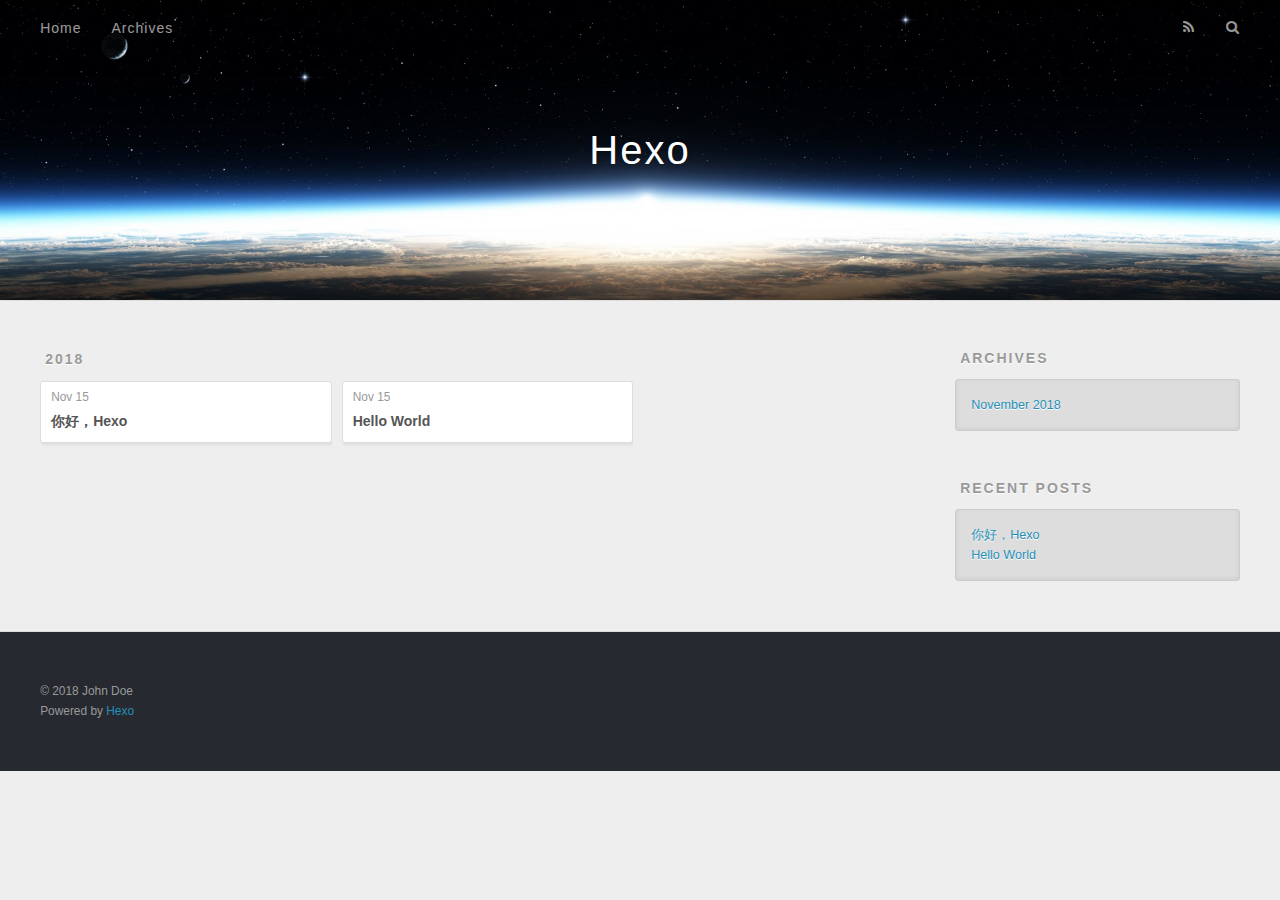
==== archives/index.html @ 4fe2a5ce "Site updated: 2018-11-15 15:34:01" ====
<!DOCTYPE html>
<html>
<head><meta name="generator" content="Hexo 3.8.0">
  <meta charset="utf-8">
  

  
  <title>Archives | Hexo</title>
  <meta name="viewport" content="width=device-width, initial-scale=1, maximum-scale=1">
  <meta property="og:type" content="website">
<meta property="og:title" content="Hexo">
<meta property="og:url" content="http://yoursite.com/archives/index.html">
<meta property="og:site_name" content="Hexo">
<meta property="og:locale" content="default">
<meta name="twitter:card" content="summary">
<meta name="twitter:title" content="Hexo">
  
    <link rel="alternate" href="/atom.xml" title="Hexo" type="application/atom+xml">
  
  
    <link rel="icon" href="/favicon.png">
  
  
    <link href="//fonts.googleapis.com/css?family=Source+Code+Pro" rel="stylesheet" type="text/css">
  
  <link rel="stylesheet" href="/css/style.css">
</head>
</html>
<body>
  <div id="container">
    <div id="wrap">
      <header id="header">
  <div id="banner"></div>
  <div id="header-outer" class="outer">
    <div id="header-title" class="inner">
      <h1 id="logo-wrap">
        <a href="/" id="logo">Hexo</a>
      </h1>
      
    </div>
    <div id="header-inner" class="inner">
      <nav id="main-nav">
        <a id="main-nav-toggle" class="nav-icon"></a>
        
          <a class="main-nav-link" href="/">Home</a>
        
          <a class="main-nav-link" href="/archives">Archives</a>
        
      </nav>
      <nav id="sub-nav">
        
          <a id="nav-rss-link" class="nav-icon" href="/atom.xml" title="RSS Feed"></a>
        
        <a id="nav-search-btn" class="nav-icon" title="Search"></a>
      </nav>
      <div id="search-form-wrap">
        <form action="//google.com/search" method="get" accept-charset="UTF-8" class="search-form"><input type="search" name="q" class="search-form-input" placeholder="Search"><button type="submit" class="search-form-submit">&#xF002;</button><input type="hidden" name="sitesearch" value="http://yoursite.com"></form>
      </div>
    </div>
  </div>
</header>
      <div class="outer">
        <section id="main">
  
  
    
    
      
      
      <section class="archives-wrap">
        <div class="archive-year-wrap">
          <a href="/archives/2018" class="archive-year">2018</a>
        </div>
        <div class="archives">
    
    <article class="archive-article archive-type-post">
  <div class="archive-article-inner">
    <header class="archive-article-header">
      <a href="/2018/11/15/你好，Hexo/" class="archive-article-date">
  <time datetime="2018-11-15T06:58:44.000Z" itemprop="datePublished">Nov 15</time>
</a>
      
  
    <h1 itemprop="name">
      <a class="archive-article-title" href="/2018/11/15/你好，Hexo/">你好，Hexo</a>
    </h1>
  

    </header>
  </div>
</article>
  
    
    
    <article class="archive-article archive-type-post">
  <div class="archive-article-inner">
    <header class="archive-article-header">
      <a href="/2018/11/15/hello-world/" class="archive-article-date">
  <time datetime="2018-11-15T03:31:19.284Z" itemprop="datePublished">Nov 15</time>
</a>
      
  
    <h1 itemprop="name">
      <a class="archive-article-title" href="/2018/11/15/hello-world/">Hello World</a>
    </h1>
  

    </header>
  </div>
</article>
  
  
    </div></section>
  


</section>
        
          <aside id="sidebar">
  
    

  
    

  
    
  
    
  <div class="widget-wrap">
    <h3 class="widget-title">Archives</h3>
    <div class="widget">
      <ul class="archive-list"><li class="archive-list-item"><a class="archive-list-link" href="/archives/2018/11/">November 2018</a></li></ul>
    </div>
  </div>


  
    
  <div class="widget-wrap">
    <h3 class="widget-title">Recent Posts</h3>
    <div class="widget">
      <ul>
        
          <li>
            <a href="/2018/11/15/你好，Hexo/">你好，Hexo</a>
          </li>
        
          <li>
            <a href="/2018/11/15/hello-world/">Hello World</a>
          </li>
        
      </ul>
    </div>
  </div>

  
</aside>
        
      </div>
      <footer id="footer">
  
  <div class="outer">
    <div id="footer-info" class="inner">
      &copy; 2018 John Doe<br>
      Powered by <a href="http://hexo.io/" target="_blank">Hexo</a>
    </div>
  </div>
</footer>
    </div>
    <nav id="mobile-nav">
  
    <a href="/" class="mobile-nav-link">Home</a>
  
    <a href="/archives" class="mobile-nav-link">Archives</a>
  
</nav>
    

<script src="//ajax.googleapis.com/ajax/libs/jquery/2.0.3/jquery.min.js"></script>


  <link rel="stylesheet" href="/fancybox/jquery.fancybox.css">
  <script src="/fancybox/jquery.fancybox.pack.js"></script>


<script src="/js/script.js"></script>



  </div>
</body>
</html>
---- css/style.css ----
body {
  width: 100%;
}
body:before,
body:after {
  content: "";
  display: table;
}
body:after {
  clear: both;
}
html,
body,
div,
span,
applet,
object,
iframe,
h1,
h2,
h3,
h4,
h5,
h6,
p,
blockquote,
pre,
a,
abbr,
acronym,
address,
big,
cite,
code,
del,
dfn,
em,
img,
ins,
kbd,
q,
s,
samp,
small,
strike,
strong,
sub,
sup,
tt,
var,
dl,
dt,
dd,
ol,
ul,
li,
fieldset,
form,
label,
legend,
table,
caption,
tbody,
tfoot,
thead,
tr,
th,
td {
  margin: 0;
  padding: 0;
  border: 0;
  outline: 0;
  font-weight: inherit;
  font-style: inherit;
  font-family: inherit;
  font-size: 100%;
  vertical-align: baseline;
}
body {
  line-height: 1;
  color: #000;
  background: #fff;
}
ol,
ul {
  list-style: none;
}
table {
  border-collapse: separate;
  border-spacing: 0;
  vertical-align: middle;
}
caption,
th,
td {
  text-align: left;
  font-weight: normal;
  vertical-align: middle;
}
a img {
  border: none;
}
input,
button {
  margin: 0;
  padding: 0;
}
input::-moz-focus-inner,
button::-moz-focus-inner {
  border: 0;
  padding: 0;
}
@font-face {
  font-family: FontAwesome;
  font-style: normal;
  font-weight: normal;
  src: url("fonts/fontawesome-webfont.eot?v=#4.0.3");
  src: url("fonts/fontawesome-webfont.eot?#iefix&v=#4.0.3") format("embedded-opentype"), url("fonts/fontawesome-webfont.woff?v=#4.0.3") format("woff"), url("fonts/fontawesome-webfont.ttf?v=#4.0.3") format("truetype"), url("fonts/fontawesome-webfont.svg#fontawesomeregular?v=#4.0.3") format("svg");
}
html,
body,
#container {
  height: 100%;
}
body {
  background: #eee;
  font: 14px -apple-system, BlinkMacSystemFont, "Segoe UI", "Roboto", "Oxygen", "Ubuntu", "Cantarell", "Fira Sans", "Droid Sans", "Helvetica Neue", sans-serif;
  -webkit-text-size-adjust: 100%;
}
.outer {
  max-width: 1220px;
  margin: 0 auto;
  padding: 0 20px;
}
.outer:before,
.outer:after {
  content: "";
  display: table;
}
.outer:after {
  clear: both;
}
.inner {
  display: inline;
  float: left;
  width: 98.33333333333333%;
  margin: 0 0.833333333333333%;
}
.left,
.alignleft {
  float: left;
}
.right,
.alignright {
  float: right;
}
.clear {
  clear: both;
}
#container {
  position: relative;
}
.mobile-nav-on {
  overflow: hidden;
}
#wrap {
  height: 100%;
  width: 100%;
  position: absolute;
  top: 0;
  left: 0;
  -webkit-transition: 0.2s ease-out;
  -moz-transition: 0.2s ease-out;
  -ms-transition: 0.2s ease-out;
  transition: 0.2s ease-out;
  z-index: 1;
  background: #eee;
}
.mobile-nav-on #wrap {
  left: 280px;
}
@media screen and (min-width: 768px) {
  #main {
    display: inline;
    float: left;
    width: 73.33333333333333%;
    margin: 0 0.833333333333333%;
  }
}
.article-date,
.article-category-link,
.archive-year,
.widget-title {
  text-decoration: none;
  text-transform: uppercase;
  letter-spacing: 2px;
  color: #999;
  margin-bottom: 1em;
  margin-left: 5px;
  line-height: 1em;
  text-shadow: 0 1px #fff;
  font-weight: bold;
}
.article-inner,
.archive-article-inner {
  background: #fff;
  -webkit-box-shadow: 1px 2px 3px #ddd;
  box-shadow: 1px 2px 3px #ddd;
  border: 1px solid #ddd;
  border-radius: 3px;
}
.article-entry h1,
.widget h1 {
  font-size: 2em;
}
.article-entry h2,
.widget h2 {
  font-size: 1.5em;
}
.article-entry h3,
.widget h3 {
  font-size: 1.3em;
}
.article-entry h4,
.widget h4 {
  font-size: 1.2em;
}
.article-entry h5,
.widget h5 {
  font-size: 1em;
}
.article-entry h6,
.widget h6 {
  font-size: 1em;
  color: #999;
}
.article-entry hr,
.widget hr {
  border: 1px dashed #ddd;
}
.article-entry strong,
.widget strong {
  font-weight: bold;
}
.article-entry em,
.widget em,
.article-entry cite,
.widget cite {
  font-style: italic;
}
.article-entry sup,
.widget sup,
.article-entry sub,
.widget sub {
  font-size: 0.75em;
  line-height: 0;
  position: relative;
  vertical-align: baseline;
}
.article-entry sup,
.widget sup {
  top: -0.5em;
}
.article-entry sub,
.widget sub {
  bottom: -0.2em;
}
.article-entry small,
.widget small {
  font-size: 0.85em;
}
.article-entry acronym,
.widget acronym,
.article-entry abbr,
.widget abbr {
  border-bottom: 1px dotted;
}
.article-entry ul,
.widget ul,
.article-entry ol,
.widget ol,
.article-entry dl,
.widget dl {
  margin: 0 20px;
  line-height: 1.6em;
}
.article-entry ul ul,
.widget ul ul,
.article-entry ol ul,
.widget ol ul,
.article-entry ul ol,
.widget ul ol,
.article-entry ol ol,
.widget ol ol {
  margin-top: 0;
  margin-bottom: 0;
}
.article-entry ul,
.widget ul {
  list-style: disc;
}
.article-entry ol,
.widget ol {
  list-style: decimal;
}
.article-entry dt,
.widget dt {
  font-weight: bold;
}
#header {
  height: 300px;
  position: relative;
  border-bottom: 1px solid #ddd;
}
#header:before,
#header:after {
  content: "";
  position: absolute;
  left: 0;
  right: 0;
  height: 40px;
}
#header:before {
  top: 0;
  background: -webkit-linear-gradient(rgba(0,0,0,0.2), transparent);
  background: -moz-linear-gradient(rgba(0,0,0,0.2), transparent);
  background: -ms-linear-gradient(rgba(0,0,0,0.2), transparent);
  background: linear-gradient(rgba(0,0,0,0.2), transparent);
}
#header:after {
  bottom: 0;
  background: -webkit-linear-gradient(transparent, rgba(0,0,0,0.2));
  background: -moz-linear-gradient(transparent, rgba(0,0,0,0.2));
  background: -ms-linear-gradient(transparent, rgba(0,0,0,0.2));
  background: linear-gradient(transparent, rgba(0,0,0,0.2));
}
#header-outer {
  height: 100%;
  position: relative;
}
#header-inner {
  position: relative;
  overflow: hidden;
}
#banner {
  position: absolute;
  top: 0;
  left: 0;
  width: 100%;
  height: 100%;
  background: url("images/banner.jpg") center #000;
  -webkit-background-size: cover;
  -moz-background-size: cover;
  background-size: cover;
  z-index: -1;
}
#header-title {
  text-align: center;
  height: 40px;
  position: absolute;
  top: 50%;
  left: 0;
  margin-top: -20px;
}
#logo,
#subtitle {
  text-decoration: none;
  color: #fff;
  font-weight: 300;
  text-shadow: 0 1px 4px rgba(0,0,0,0.3);
}
#logo {
  font-size: 40px;
  line-height: 40px;
  letter-spacing: 2px;
}
#subtitle {
  font-size: 16px;
  line-height: 16px;
  letter-spacing: 1px;
}
#subtitle-wrap {
  margin-top: 16px;
}
#main-nav {
  float: left;
  margin-left: -15px;
}
.nav-icon,
.main-nav-link {
  float: left;
  color: #fff;
  opacity: 0.6;
  text-decoration: none;
  text-shadow: 0 1px rgba(0,0,0,0.2);
  -webkit-transition: opacity 0.2s;
  -moz-transition: opacity 0.2s;
  -ms-transition: opacity 0.2s;
  transition: opacity 0.2s;
  display: block;
  padding: 20px 15px;
}
.nav-icon:hover,
.main-nav-link:hover {
  opacity: 1;
}
.nav-icon {
  font-family: FontAwesome;
  text-align: center;
  font-size: 14px;
  width: 14px;
  height: 14px;
  padding: 20px 15px;
  position: relative;
  cursor: pointer;
}
.main-nav-link {
  font-weight: 300;
  letter-spacing: 1px;
}
@media screen and (max-width: 479px) {
  .main-nav-link {
    display: none;
  }
}
#main-nav-toggle {
  display: none;
}
#main-nav-toggle:before {
  content: "\f0c9";
}
@media screen and (max-width: 479px) {
  #main-nav-toggle {
    display: block;
  }
}
#sub-nav {
  float: right;
  margin-right: -15px;
}
#nav-rss-link:before {
  content: "\f09e";
}
#nav-search-btn:before {
  content: "\f002";
}
#search-form-wrap {
  position: absolute;
  top: 15px;
  width: 150px;
  height: 30px;
  right: -150px;
  opacity: 0;
  -webkit-transition: 0.2s ease-out;
  -moz-transition: 0.2s ease-out;
  -ms-transition: 0.2s ease-out;
  transition: 0.2s ease-out;
}
#search-form-wrap.on {
  opacity: 1;
  right: 0;
}
@media screen and (max-width: 479px) {
  #search-form-wrap {
    width: 100%;
    right: -100%;
  }
}
.search-form {
  position: absolute;
  top: 0;
  left: 0;
  right: 0;
  background: #fff;
  padding: 5px 15px;
  border-radius: 15px;
  -webkit-box-shadow: 0 0 10px rgba(0,0,0,0.3);
  box-shadow: 0 0 10px rgba(0,0,0,0.3);
}
.search-form-input {
  border: none;
  background: none;
  color: #555;
  width: 100%;
  font: 13px -apple-system, BlinkMacSystemFont, "Segoe UI", "Roboto", "Oxygen", "Ubuntu", "Cantarell", "Fira Sans", "Droid Sans", "Helvetica Neue", sans-serif;
  outline: none;
}
.search-form-input::-webkit-search-results-decoration,
.search-form-input::-webkit-search-cancel-button {
  -webkit-appearance: none;
}
.search-form-submit {
  position: absolute;
  top: 50%;
  right: 10px;
  margin-top: -7px;
  font: 13px FontAwesome;
  border: none;
  background: none;
  color: #bbb;
  cursor: pointer;
}
.search-form-submit:hover,
.search-form-submit:focus {
  color: #777;
}
.article {
  margin: 50px 0;
}
.article-inner {
  overflow: hidden;
}
.article-meta:before,
.article-meta:after {
  content: "";
  display: table;
}
.article-meta:after {
  clear: both;
}
.article-date {
  float: left;
}
.article-category {
  float: left;
  line-height: 1em;
  color: #ccc;
  text-shadow: 0 1px #fff;
  margin-left: 8px;
}
.article-category:before {
  content: "\2022";
}
.article-category-link {
  margin: 0 12px 1em;
}
.article-header {
  padding: 20px 20px 0;
}
.article-title {
  text-decoration: none;
  font-size: 2em;
  font-weight: bold;
  color: #555;
  line-height: 1.1em;
  -webkit-transition: color 0.2s;
  -moz-transition: color 0.2s;
  -ms-transition: color 0.2s;
  transition: color 0.2s;
}
a.article-title:hover {
  color: #258fb8;
}
.article-entry {
  color: #555;
  padding: 0 20px;
}
.article-entry:before,
.article-entry:after {
  content: "";
  display: table;
}
.article-entry:after {
  clear: both;
}
.article-entry p,
.article-entry table {
  line-height: 1.6em;
  margin: 1.6em 0;
}
.article-entry h1,
.article-entry h2,
.article-entry h3,
.article-entry h4,
.article-entry h5,
.article-entry h6 {
  font-weight: bold;
}
.article-entry h1,
.article-entry h2,
.article-entry h3,
.article-entry h4,
.article-entry h5,
.article-entry h6 {
  line-height: 1.1em;
  margin: 1.1em 0;
}
.article-entry a {
  color: #258fb8;
  text-decoration: none;
}
.article-entry a:hover {
  text-decoration: underline;
}
.article-entry ul,
.article-entry ol,
.article-entry dl {
  margin-top: 1.6em;
  margin-bottom: 1.6em;
}
.article-entry img,
.article-entry video {
  max-width: 100%;
  height: auto;
  display: block;
  margin: auto;
}
.article-entry iframe {
  border: none;
}
.article-entry table {
  width: 100%;
  border-collapse: collapse;
  border-spacing: 0;
}
.article-entry th {
  font-weight: bold;
  border-bottom: 3px solid #ddd;
  padding-bottom: 0.5em;
}
.article-entry td {
  border-bottom: 1px solid #ddd;
  padding: 10px 0;
}
.article-entry blockquote {
  font-family: Georgia, "Times New Roman", serif;
  font-size: 1.4em;
  margin: 1.6em 20px;
  text-align: center;
}
.article-entry blockquote footer {
  font-size: 14px;
  margin: 1.6em 0;
  font-family: -apple-system, BlinkMacSystemFont, "Segoe UI", "Roboto", "Oxygen", "Ubuntu", "Cantarell", "Fira Sans", "Droid Sans", "Helvetica Neue", sans-serif;
}
.article-entry blockquote footer cite:before {
  content: "—";
  padding: 0 0.5em;
}
.article-entry .pullquote {
  text-align: left;
  width: 45%;
  margin: 0;
}
.article-entry .pullquote.left {
  margin-left: 0.5em;
  margin-right: 1em;
}
.article-entry .pullquote.right {
  margin-right: 0.5em;
  margin-left: 1em;
}
.article-entry .caption {
  color: #999;
  display: block;
  font-size: 0.9em;
  margin-top: 0.5em;
  position: relative;
  text-align: center;
}
.article-entry .video-container {
  position: relative;
  padding-top: 56.25%;
  height: 0;
  overflow: hidden;
}
.article-entry .video-container iframe,
.article-entry .video-container object,
.article-entry .video-container embed {
  position: absolute;
  top: 0;
  left: 0;
  width: 100%;
  height: 100%;
  margin-top: 0;
}
.article-more-link a {
  display: inline-block;
  line-height: 1em;
  padding: 6px 15px;
  border-radius: 15px;
  background: #eee;
  color: #999;
  text-shadow: 0 1px #fff;
  text-decoration: none;
}
.article-more-link a:hover {
  background: #258fb8;
  color: #fff;
  text-decoration: none;
  text-shadow: 0 1px #1e7293;
}
.article-footer {
  font-size: 0.85em;
  line-height: 1.6em;
  border-top: 1px solid #ddd;
  padding-top: 1.6em;
  margin: 0 20px 20px;
}
.article-footer:before,
.article-footer:after {
  content: "";
  display: table;
}
.article-footer:after {
  clear: both;
}
.article-footer a {
  color: #999;
  text-decoration: none;
}
.article-footer a:hover {
  color: #555;
}
.article-tag-list-item {
  float: left;
  margin-right: 10px;
}
.article-tag-list-link:before {
  content: "#";
}
.article-comment-link {
  float: right;
}
.article-comment-link:before {
  content: "\f075";
  font-family: FontAwesome;
  padding-right: 8px;
}
.article-share-link {
  cursor: pointer;
  float: right;
  margin-left: 20px;
}
.article-share-link:before {
  content: "\f064";
  font-family: FontAwesome;
  padding-right: 6px;
}
#article-nav {
  position: relative;
}
#article-nav:before,
#article-nav:after {
  content: "";
  display: table;
}
#article-nav:after {
  clear: both;
}
@media screen and (min-width: 768px) {
  #article-nav {
    margin: 50px 0;
  }
  #article-nav:before {
    width: 8px;
    height: 8px;
    position: absolute;
    top: 50%;
    left: 50%;
    margin-top: -4px;
    margin-left: -4px;
    content: "";
    border-radius: 50%;
    background: #ddd;
    -webkit-box-shadow: 0 1px 2px #fff;
    box-shadow: 0 1px 2px #fff;
  }
}
.article-nav-link-wrap {
  text-decoration: none;
  text-shadow: 0 1px #fff;
  color: #999;
  -webkit-box-sizing: border-box;
  -moz-box-sizing: border-box;
  box-sizing: border-box;
  margin-top: 50px;
  text-align: center;
  display: block;
}
.article-nav-link-wrap:hover {
  color: #555;
}
@media screen and (min-width: 768px) {
  .article-nav-link-wrap {
    width: 50%;
    margin-top: 0;
  }
}
@media screen and (min-width: 768px) {
  #article-nav-newer {
    float: left;
    text-align: right;
    padding-right: 20px;
  }
}
@media screen and (min-width: 768px) {
  #article-nav-older {
    float: right;
    text-align: left;
    padding-left: 20px;
  }
}
.article-nav-caption {
  text-transform: uppercase;
  letter-spacing: 2px;
  color: #ddd;
  line-height: 1em;
  font-weight: bold;
}
#article-nav-newer .article-nav-caption {
  margin-right: -2px;
}
.article-nav-title {
  font-size: 0.85em;
  line-height: 1.6em;
  margin-top: 0.5em;
}
.article-share-box {
  position: absolute;
  display: none;
  background: #fff;
  -webkit-box-shadow: 1px 2px 10px rgba(0,0,0,0.2);
  box-shadow: 1px 2px 10px rgba(0,0,0,0.2);
  border-radius: 3px;
  margin-left: -145px;
  overflow: hidden;
  z-index: 1;
}
.article-share-box.on {
  display: block;
}
.article-share-input {
  width: 100%;
  background: none;
  -webkit-box-sizing: border-box;
  -moz-box-sizing: border-box;
  box-sizing: border-box;
  font: 14px -apple-system, BlinkMacSystemFont, "Segoe UI", "Roboto", "Oxygen", "Ubuntu", "Cantarell", "Fira Sans", "Droid Sans", "Helvetica Neue", sans-serif;
  padding: 0 15px;
  color: #555;
  outline: none;
  border: 1px solid #ddd;
  border-radius: 3px 3px 0 0;
  height: 36px;
  line-height: 36px;
}
.article-share-links {
  background: #eee;
}
.article-share-links:before,
.article-share-links:after {
  content: "";
  display: table;
}
.article-share-links:after {
  clear: both;
}
.article-share-twitter,
.article-share-facebook,
.article-share-pinterest,
.article-share-google {
  width: 50px;
  height: 36px;
  display: block;
  float: left;
  position: relative;
  color: #999;
  text-shadow: 0 1px #fff;
}
.article-share-twitter:before,
.article-share-facebook:before,
.article-share-pinterest:before,
.article-share-google:before {
  font-size: 20px;
  font-family: FontAwesome;
  width: 20px;
  height: 20px;
  position: absolute;
  top: 50%;
  left: 50%;
  margin-top: -10px;
  margin-left: -10px;
  text-align: center;
}
.article-share-twitter:hover,
.article-share-facebook:hover,
.article-share-pinterest:hover,
.article-share-google:hover {
  color: #fff;
}
.article-share-twitter:before {
  content: "\f099";
}
.article-share-twitter:hover {
  background: #00aced;
  text-shadow: 0 1px #008abe;
}
.article-share-facebook:before {
  content: "\f09a";
}
.article-share-facebook:hover {
  background: #3b5998;
  text-shadow: 0 1px #2f477a;
}
.article-share-pinterest:before {
  content: "\f0d2";
}
.article-share-pinterest:hover {
  background: #cb2027;
  text-shadow: 0 1px #a21a1f;
}
.article-share-google:before {
  content: "\f0d5";
}
.article-share-google:hover {
  background: #dd4b39;
  text-shadow: 0 1px #be3221;
}
.article-gallery {
  background: #000;
  position: relative;
}
.article-gallery-photos {
  position: relative;
  overflow: hidden;
}
.article-gallery-img {
  display: none;
  max-width: 100%;
}
.article-gallery-img:first-child {
  display: block;
}
.article-gallery-img.loaded {
  position: absolute;
  display: block;
}
.article-gallery-img img {
  display: block;
  max-width: 100%;
  margin: 0 auto;
}
#comments {
  background: #fff;
  -webkit-box-shadow: 1px 2px 3px #ddd;
  box-shadow: 1px 2px 3px #ddd;
  padding: 20px;
  border: 1px solid #ddd;
  border-radius: 3px;
  margin: 50px 0;
}
#comments a {
  color: #258fb8;
}
.archives-wrap {
  margin: 50px 0;
}
.archives:before,
.archives:after {
  content: "";
  display: table;
}
.archives:after {
  clear: both;
}
.archive-year-wrap {
  margin-bottom: 1em;
}
.archives {
  -webkit-column-gap: 10px;
  -moz-column-gap: 10px;
  column-gap: 10px;
}
@media screen and (min-width: 480px) and (max-width: 767px) {
  .archives {
    -webkit-column-count: 2;
    -moz-column-count: 2;
    column-count: 2;
  }
}
@media screen and (min-width: 768px) {
  .archives {
    -webkit-column-count: 3;
    -moz-column-count: 3;
    column-count: 3;
  }
}
.archive-article {
  -webkit-column-break-inside: avoid;
  page-break-inside: avoid;
  overflow: hidden;
  break-inside: avoid-column;
}
.archive-article-inner {
  padding: 10px;
  margin-bottom: 15px;
}
.archive-article-title {
  text-decoration: none;
  font-weight: bold;
  color: #555;
  -webkit-transition: color 0.2s;
  -moz-transition: color 0.2s;
  -ms-transition: color 0.2s;
  transition: color 0.2s;
  line-height: 1.6em;
}
.archive-article-title:hover {
  color: #258fb8;
}
.archive-article-footer {
  margin-top: 1em;
}
.archive-article-date {
  color: #999;
  text-decoration: none;
  font-size: 0.85em;
  line-height: 1em;
  margin-bottom: 0.5em;
  display: block;
}
#page-nav {
  margin: 50px auto;
  background: #fff;
  -webkit-box-shadow: 1px 2px 3px #ddd;
  box-shadow: 1px 2px 3px #ddd;
  border: 1px solid #ddd;
  border-radius: 3px;
  text-align: center;
  color: #999;
  overflow: hidden;
}
#page-nav:before,
#page-nav:after {
  content: "";
  display: table;
}
#page-nav:after {
  clear: both;
}
#page-nav a,
#page-nav span {
  padding: 10px 20px;
  line-height: 1;
  height: 2ex;
}
#page-nav a {
  color: #999;
  text-decoration: none;
}
#page-nav a:hover {
  background: #999;
  color: #fff;
}
#page-nav .prev {
  float: left;
}
#page-nav .next {
  float: right;
}
#page-nav .page-number {
  display: inline-block;
}
@media screen and (max-width: 479px) {
  #page-nav .page-number {
    display: none;
  }
}
#page-nav .current {
  color: #555;
  font-weight: bold;
}
#page-nav .space {
  color: #ddd;
}
#footer {
  background: #262a30;
  padding: 50px 0;
  border-top: 1px solid #ddd;
  color: #999;
}
#footer a {
  color: #258fb8;
  text-decoration: none;
}
#footer a:hover {
  text-decoration: underline;
}
#footer-info {
  line-height: 1.6em;
  font-size: 0.85em;
}
.article-entry pre,
.article-entry .highlight {
  background: #2d2d2d;
  margin: 0 -20px;
  padding: 15px 20px;
  border-style: solid;
  border-color: #ddd;
  border-width: 1px 0;
  overflow: auto;
  color: #ccc;
  line-height: 22.400000000000002px;
}
.article-entry .highlight .gutter pre,
.article-entry .gist .gist-file .gist-data .line-numbers {
  color: #666;
  font-size: 0.85em;
}
.article-entry pre,
.article-entry code {
  font-family: "Source Code Pro", Consolas, Monaco, Menlo, Consolas, monospace;
}
.article-entry code {
  background: #eee;
  text-shadow: 0 1px #fff;
  padding: 0 0.3em;
}
.article-entry pre code {
  background: none;
  text-shadow: none;
  padding: 0;
}
.article-entry .highlight pre {
  border: none;
  margin: 0;
  padding: 0;
}
.article-entry .highlight table {
  margin: 0;
  width: auto;
}
.article-entry .highlight td {
  border: none;
  padding: 0;
}
.article-entry .highlight figcaption {
  font-size: 0.85em;
  color: #999;
  line-height: 1em;
  margin-bottom: 1em;
}
.article-entry .highlight figcaption:before,
.article-entry .highlight figcaption:after {
  content: "";
  display: table;
}
.article-entry .highlight figcaption:after {
  clear: both;
}
.article-entry .highlight figcaption a {
  float: right;
}
.article-entry .highlight .gutter pre {
  text-align: right;
  padding-right: 20px;
}
.article-entry .highlight .line {
  height: 22.400000000000002px;
}
.article-entry .highlight .line.marked {
  background: #515151;
}
.article-entry .gist {
  margin: 0 -20px;
  border-style: solid;
  border-color: #ddd;
  border-width: 1px 0;
  background: #2d2d2d;
  padding: 15px 20px 15px 0;
}
.article-entry .gist .gist-file {
  border: none;
  font-family: "Source Code Pro", Consolas, Monaco, Menlo, Consolas, monospace;
  margin: 0;
}
.article-entry .gist .gist-file .gist-data {
  background: none;
  border: none;
}
.article-entry .gist .gist-file .gist-data .line-numbers {
  background: none;
  border: none;
  padding: 0 20px 0 0;
}
.article-entry .gist .gist-file .gist-data .line-data {
  padding: 0 !important;
}
.article-entry .gist .gist-file .highlight {
  margin: 0;
  padding: 0;
  border: none;
}
.article-entry .gist .gist-file .gist-meta {
  background: #2d2d2d;
  color: #999;
  font: 0.85em -apple-system, BlinkMacSystemFont, "Segoe UI", "Roboto", "Oxygen", "Ubuntu", "Cantarell", "Fira Sans", "Droid Sans", "Helvetica Neue", sans-serif;
  text-shadow: 0 0;
  padding: 0;
  margin-top: 1em;
  margin-left: 20px;
}
.article-entry .gist .gist-file .gist-meta a {
  color: #258fb8;
  font-weight: normal;
}
.article-entry .gist .gist-file .gist-meta a:hover {
  text-decoration: underline;
}
pre .comment,
pre .title {
  color: #999;
}
pre .variable,
pre .attribute,
pre .tag,
pre .regexp,
pre .ruby .constant,
pre .xml .tag .title,
pre .xml .pi,
pre .xml .doctype,
pre .html .doctype,
pre .css .id,
pre .css .class,
pre .css .pseudo {
  color: #f2777a;
}
pre .number,
pre .preprocessor,
pre .built_in,
pre .literal,
pre .params,
pre .constant {
  color: #f99157;
}
pre .class,
pre .ruby .class .title,
pre .css .rules .attribute {
  color: #9c9;
}
pre .string,
pre .value,
pre .inheritance,
pre .header,
pre .ruby .symbol,
pre .xml .cdata {
  color: #9c9;
}
pre .css .hexcolor {
  color: #6cc;
}
pre .function,
pre .python .decorator,
pre .python .title,
pre .ruby .function .title,
pre .ruby .title .keyword,
pre .perl .sub,
pre .javascript .title,
pre .coffeescript .title {
  color: #69c;
}
pre .keyword,
pre .javascript .function {
  color: #c9c;
}
@media screen and (max-width: 479px) {
  #mobile-nav {
    position: absolute;
    top: 0;
    left: 0;
    width: 280px;
    height: 100%;
    background: #191919;
    border-right: 1px solid #fff;
  }
}
@media screen and (max-width: 479px) {
  .mobile-nav-link {
    display: block;
    color: #999;
    text-decoration: none;
    padding: 15px 20px;
    font-weight: bold;
  }
  .mobile-nav-link:hover {
    color: #fff;
  }
}
@media screen and (min-width: 768px) {
  #sidebar {
    display: inline;
    float: left;
    width: 23.333333333333332%;
    margin: 0 0.833333333333333%;
  }
}
.widget-wrap {
  margin: 50px 0;
}
.widget {
  color: #777;
  text-shadow: 0 1px #fff;
  background: #ddd;
  -webkit-box-shadow: 0 -1px 4px #ccc inset;
  box-shadow: 0 -1px 4px #ccc inset;
  border: 1px solid #ccc;
  padding: 15px;
  border-radius: 3px;
}
.widget a {
  color: #258fb8;
  text-decoration: none;
}
.widget a:hover {
  text-decoration: underline;
}
.widget ul ul,
.widget ol ul,
.widget dl ul,
.widget ul ol,
.widget ol ol,
.widget dl ol,
.widget ul dl,
.widget ol dl,
.widget dl dl {
  margin-left: 15px;
  list-style: disc;
}
.widget {
  line-height: 1.6em;
  word-wrap: break-word;
  font-size: 0.9em;
}
.widget ul,
.widget ol {
  list-style: none;
  margin: 0;
}
.widget ul ul,
.widget ol ul,
.widget ul ol,
.widget ol ol {
  margin: 0 20px;
}
.widget ul ul,
.widget ol ul {
  list-style: disc;
}
.widget ul ol,
.widget ol ol {
  list-style: decimal;
}
.category-list-count,
.tag-list-count,
.archive-list-count {
  padding-left: 5px;
  color: #999;
  font-size: 0.85em;
}
.category-list-count:before,
.tag-list-count:before,
.archive-list-count:before {
  content: "(";
}
.category-list-count:after,
.tag-list-count:after,
.archive-list-count:after {
  content: ")";
}
.tagcloud a {
  margin-right: 5px;
  display: inline-block;
}
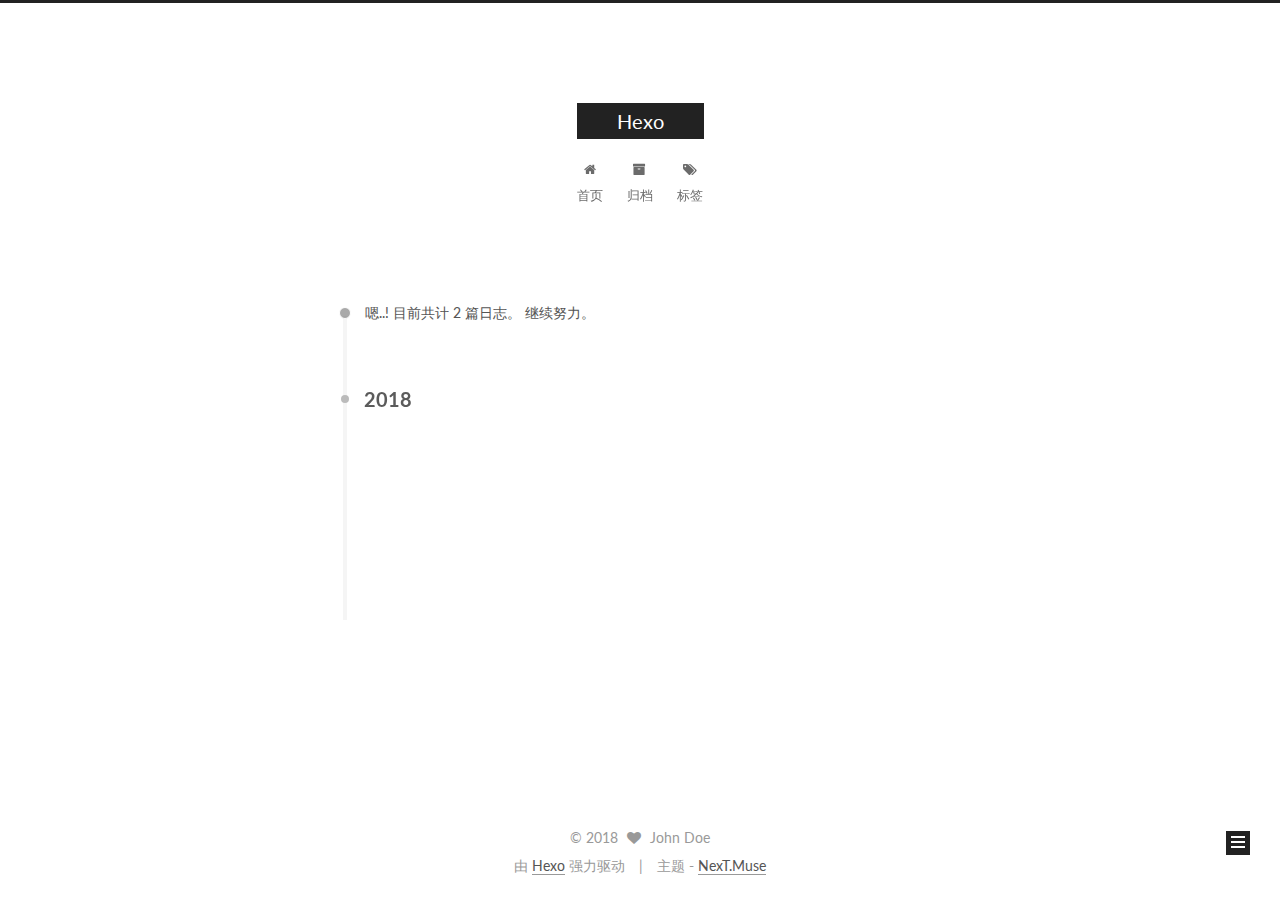
==== commit 2688223b: "Site updated: 2018-11-15 17:02:58" ====
--- a/archives/index.html
+++ b/archives/index.html
@@ -1,193 +1,591 @@
 <!DOCTYPE html>
-<html>
+
+
+
+  
+
+
+<html class="theme-next muse use-motion" lang="zh-Hans">
 <head><meta name="generator" content="Hexo 3.8.0">
-  <meta charset="utf-8">
-  
-
-  
-  <title>Archives | Hexo</title>
-  <meta name="viewport" content="width=device-width, initial-scale=1, maximum-scale=1">
-  <meta property="og:type" content="website">
+  <meta charset="UTF-8">
+<meta http-equiv="X-UA-Compatible" content="IE=edge">
+<meta name="viewport" content="width=device-width, initial-scale=1, maximum-scale=1">
+<meta name="theme-color" content="#222">
+
+
+
+
+
+
+
+
+
+<meta http-equiv="Cache-Control" content="no-transform">
+<meta http-equiv="Cache-Control" content="no-siteapp">
+
+
+
+
+
+
+
+
+
+
+
+
+
+
+
+  
+  
+  <link href="/lib/fancybox/source/jquery.fancybox.css?v=2.1.5" rel="stylesheet" type="text/css">
+
+
+
+
+  
+  
+  
+  
+
+  
+    
+    
+  
+
+  
+
+  
+
+  
+
+  
+
+  
+    
+    
+    <link href="//fonts.googleapis.com/css?family=Lato:300,300italic,400,400italic,700,700italic&subset=latin,latin-ext" rel="stylesheet" type="text/css">
+  
+
+
+
+
+
+
+<link href="/lib/font-awesome/css/font-awesome.min.css?v=4.6.2" rel="stylesheet" type="text/css">
+
+<link href="/css/main.css?v=5.1.2" rel="stylesheet" type="text/css">
+
+
+  <meta name="keywords" content="Hexo, NexT">
+
+
+
+
+
+
+
+
+  <link rel="shortcut icon" type="image/x-icon" href="/favicon.ico?v=5.1.2">
+
+
+
+
+
+
+<meta property="og:type" content="website">
 <meta property="og:title" content="Hexo">
 <meta property="og:url" content="http://yoursite.com/archives/index.html">
 <meta property="og:site_name" content="Hexo">
-<meta property="og:locale" content="default">
+<meta property="og:locale" content="zh-Hans">
 <meta name="twitter:card" content="summary">
 <meta name="twitter:title" content="Hexo">
-  
-    <link rel="alternate" href="/atom.xml" title="Hexo" type="application/atom+xml">
-  
-  
-    <link rel="icon" href="/favicon.png">
-  
-  
-    <link href="//fonts.googleapis.com/css?family=Source+Code+Pro" rel="stylesheet" type="text/css">
-  
-  <link rel="stylesheet" href="/css/style.css">
+
+
+
+<script type="text/javascript" id="hexo.configurations">
+  var NexT = window.NexT || {};
+  var CONFIG = {
+    root: '/',
+    scheme: 'Muse',
+    sidebar: {"position":"left","display":"post","offset":12,"offset_float":12,"b2t":false,"scrollpercent":false,"onmobile":false},
+    fancybox: true,
+    tabs: true,
+    motion: true,
+    duoshuo: {
+      userId: '0',
+      author: '博主'
+    },
+    algolia: {
+      applicationID: '',
+      apiKey: '',
+      indexName: '',
+      hits: {"per_page":10},
+      labels: {"input_placeholder":"Search for Posts","hits_empty":"We didn't find any results for the search: ${query}","hits_stats":"${hits} results found in ${time} ms"}
+    }
+  };
+</script>
+
+
+
+  <link rel="canonical" href="http://yoursite.com/archives/">
+
+
+
+
+
+  <title>归档 | Hexo</title>
+  
+
+
+
+
+
+
+
+
+
+
+
+
+
+
 </head>
-</html>
-<body>
-  <div id="container">
-    <div id="wrap">
-      <header id="header">
-  <div id="banner"></div>
-  <div id="header-outer" class="outer">
-    <div id="header-title" class="inner">
-      <h1 id="logo-wrap">
-        <a href="/" id="logo">Hexo</a>
-      </h1>
-      
+
+<body itemscope="" itemtype="http://schema.org/WebPage" lang="zh-Hans">
+
+  
+  
+    
+  
+
+  <div class="container sidebar-position-left  page-archive  ">
+    <div class="headband"></div>
+
+    <header id="header" class="header" itemscope="" itemtype="http://schema.org/WPHeader">
+      <div class="header-inner"><div class="site-brand-wrapper">
+  <div class="site-meta ">
+    
+
+    <div class="custom-logo-site-title">
+      <a href="/" class="brand" rel="start">
+        <span class="logo-line-before"><i></i></span>
+        <span class="site-title">Hexo</span>
+        <span class="logo-line-after"><i></i></span>
+      </a>
     </div>
-    <div id="header-inner" class="inner">
-      <nav id="main-nav">
-        <a id="main-nav-toggle" class="nav-icon"></a>
-        
-          <a class="main-nav-link" href="/">Home</a>
-        
-          <a class="main-nav-link" href="/archives">Archives</a>
-        
-      </nav>
-      <nav id="sub-nav">
-        
-          <a id="nav-rss-link" class="nav-icon" href="/atom.xml" title="RSS Feed"></a>
-        
-        <a id="nav-search-btn" class="nav-icon" title="Search"></a>
-      </nav>
-      <div id="search-form-wrap">
-        <form action="//google.com/search" method="get" accept-charset="UTF-8" class="search-form"><input type="search" name="q" class="search-form-input" placeholder="Search"><button type="submit" class="search-form-submit">&#xF002;</button><input type="hidden" name="sitesearch" value="http://yoursite.com"></form>
+      
+        <p class="site-subtitle"></p>
+      
+  </div>
+
+  <div class="site-nav-toggle">
+    <button>
+      <span class="btn-bar"></span>
+      <span class="btn-bar"></span>
+      <span class="btn-bar"></span>
+    </button>
+  </div>
+</div>
+
+<nav class="site-nav">
+  
+
+  
+    <ul id="menu" class="menu">
+      
+        
+        <li class="menu-item menu-item-home">
+          <a href="/" rel="section">
+            
+              <i class="menu-item-icon fa fa-fw fa-home"></i> <br>
+            
+            首页
+          </a>
+        </li>
+      
+        
+        <li class="menu-item menu-item-archives">
+          <a href="/archives/" rel="section">
+            
+              <i class="menu-item-icon fa fa-fw fa-archive"></i> <br>
+            
+            归档
+          </a>
+        </li>
+      
+        
+        <li class="menu-item menu-item-tags">
+          <a href="/tags/" rel="section">
+            
+              <i class="menu-item-icon fa fa-fw fa-tags"></i> <br>
+            
+            标签
+          </a>
+        </li>
+      
+
+      
+    </ul>
+  
+
+  
+</nav>
+
+
+
+ </div>
+    </header>
+
+    <main id="main" class="main">
+      <div class="main-inner">
+        <div class="content-wrap">
+          <div id="content" class="content">
+            
+
+  
+  
+  
+  <div class="post-block archive">
+    <div id="posts" class="posts-collapse">
+      <span class="archive-move-on"></span>
+
+      <span class="archive-page-counter">
+        
+        
+        
+          
+        
+        嗯..! 目前共计 2 篇日志。 继续努力。
+      </span>
+
+      
+
+        
+        
+        
+
+        
+          
+          <div class="collection-title">
+            <h2 class="archive-year motion-element" id="archive-year-2018">2018</h2>
+          </div>
+        
+        
+
+        
+
+  <article class="post post-type-normal" itemscope="" itemtype="http://schema.org/Article">
+    <header class="post-header">
+
+      <h2 class="post-title">
+        
+            <a class="post-title-link" href="/2018/11/15/你好，Hexo/" itemprop="url">
+              
+                <span itemprop="name">你好，Hexo</span>
+              
+            </a>
+        
+      </h2>
+
+      <div class="post-meta">
+        <time class="post-time" itemprop="dateCreated" datetime="2018-11-15T14:58:44+08:00" content="2018-11-15">
+          11-15
+        </time>
       </div>
+
+    </header>
+  </article>
+
+
+
+      
+
+        
+        
+        
+
+        
+        
+
+        
+
+  <article class="post post-type-normal" itemscope="" itemtype="http://schema.org/Article">
+    <header class="post-header">
+
+      <h2 class="post-title">
+        
+            <a class="post-title-link" href="/2018/11/15/hello-world/" itemprop="url">
+              
+                <span itemprop="name">Hello World</span>
+              
+            </a>
+        
+      </h2>
+
+      <div class="post-meta">
+        <time class="post-time" itemprop="dateCreated" datetime="2018-11-15T11:31:19+08:00" content="2018-11-15">
+          11-15
+        </time>
+      </div>
+
+    </header>
+  </article>
+
+
+
+      
+
     </div>
   </div>
-</header>
-      <div class="outer">
-        <section id="main">
-  
-  
-    
-    
-      
-      
-      <section class="archives-wrap">
-        <div class="archive-year-wrap">
-          <a href="/archives/2018" class="archive-year">2018</a>
+  
+  
+  
+
+  
+
+
+
+          </div>
+          
+
+
+          
+
         </div>
-        <div class="archives">
-    
-    <article class="archive-article archive-type-post">
-  <div class="archive-article-inner">
-    <header class="archive-article-header">
-      <a href="/2018/11/15/你好，Hexo/" class="archive-article-date">
-  <time datetime="2018-11-15T06:58:44.000Z" itemprop="datePublished">Nov 15</time>
-</a>
-      
-  
-    <h1 itemprop="name">
-      <a class="archive-article-title" href="/2018/11/15/你好，Hexo/">你好，Hexo</a>
-    </h1>
-  
-
-    </header>
-  </div>
-</article>
-  
-    
-    
-    <article class="archive-article archive-type-post">
-  <div class="archive-article-inner">
-    <header class="archive-article-header">
-      <a href="/2018/11/15/hello-world/" class="archive-article-date">
-  <time datetime="2018-11-15T03:31:19.284Z" itemprop="datePublished">Nov 15</time>
-</a>
-      
-  
-    <h1 itemprop="name">
-      <a class="archive-article-title" href="/2018/11/15/hello-world/">Hello World</a>
-    </h1>
-  
-
-    </header>
-  </div>
-</article>
-  
-  
-    </div></section>
-  
-
-
-</section>
-        
-          <aside id="sidebar">
-  
-    
-
-  
-    
-
-  
-    
-  
-    
-  <div class="widget-wrap">
-    <h3 class="widget-title">Archives</h3>
-    <div class="widget">
-      <ul class="archive-list"><li class="archive-list-item"><a class="archive-list-link" href="/archives/2018/11/">November 2018</a></li></ul>
+        
+          
+  
+  <div class="sidebar-toggle">
+    <div class="sidebar-toggle-line-wrap">
+      <span class="sidebar-toggle-line sidebar-toggle-line-first"></span>
+      <span class="sidebar-toggle-line sidebar-toggle-line-middle"></span>
+      <span class="sidebar-toggle-line sidebar-toggle-line-last"></span>
     </div>
   </div>
 
-
-  
-    
-  <div class="widget-wrap">
-    <h3 class="widget-title">Recent Posts</h3>
-    <div class="widget">
-      <ul>
-        
-          <li>
-            <a href="/2018/11/15/你好，Hexo/">你好，Hexo</a>
-          </li>
-        
-          <li>
-            <a href="/2018/11/15/hello-world/">Hello World</a>
-          </li>
-        
-      </ul>
+  <aside id="sidebar" class="sidebar">
+    
+    <div class="sidebar-inner">
+
+      
+
+      
+
+      <section class="site-overview sidebar-panel sidebar-panel-active">
+        <div class="site-author motion-element" itemprop="author" itemscope="" itemtype="http://schema.org/Person">
+          <img class="site-author-image" itemprop="image" src="/images/avatar.gif" alt="John Doe">
+          <p class="site-author-name" itemprop="name">John Doe</p>
+           
+              <p class="site-description motion-element" itemprop="description"></p>
+          
+        </div>
+        <nav class="site-state motion-element">
+
+          
+            <div class="site-state-item site-state-posts">
+              <a href="/archives/">
+                <span class="site-state-item-count">2</span>
+                <span class="site-state-item-name">日志</span>
+              </a>
+            </div>
+          
+
+          
+
+          
+
+        </nav>
+
+        
+
+        <div class="links-of-author motion-element">
+          
+        </div>
+
+        
+        
+
+        
+        
+
+        
+
+
+      </section>
+
+      
+
+      
+
     </div>
+  </aside>
+
+
+        
+      </div>
+    </main>
+
+    <footer id="footer" class="footer">
+      <div class="footer-inner">
+        <div class="copyright">
+  
+  &copy; 
+  <span itemprop="copyrightYear">2018</span>
+  <span class="with-love">
+    <i class="fa fa-heart"></i>
+  </span>
+  <span class="author" itemprop="copyrightHolder">John Doe</span>
+</div>
+
+
+<div class="powered-by">
+  由 <a class="theme-link" href="https://hexo.io">Hexo</a> 强力驱动
+</div>
+
+<div class="theme-info">
+  主题 -
+  <a class="theme-link" href="https://github.com/iissnan/hexo-theme-next">
+    NexT.Muse
+  </a>
+</div>
+
+
+        
+
+        
+      </div>
+    </footer>
+
+    
+      <div class="back-to-top">
+        <i class="fa fa-arrow-up"></i>
+        
+      </div>
+    
+
   </div>
 
   
-</aside>
-        
-      </div>
-      <footer id="footer">
-  
-  <div class="outer">
-    <div id="footer-info" class="inner">
-      &copy; 2018 John Doe<br>
-      Powered by <a href="http://hexo.io/" target="_blank">Hexo</a>
-    </div>
-  </div>
-</footer>
-    </div>
-    <nav id="mobile-nav">
-  
-    <a href="/" class="mobile-nav-link">Home</a>
-  
-    <a href="/archives" class="mobile-nav-link">Archives</a>
-  
-</nav>
-    
-
-<script src="//ajax.googleapis.com/ajax/libs/jquery/2.0.3/jquery.min.js"></script>
-
-
-  <link rel="stylesheet" href="/fancybox/jquery.fancybox.css">
-  <script src="/fancybox/jquery.fancybox.pack.js"></script>
-
-
-<script src="/js/script.js"></script>
-
-
-
-  </div>
+
+<script type="text/javascript">
+  if (Object.prototype.toString.call(window.Promise) !== '[object Function]') {
+    window.Promise = null;
+  }
+</script>
+
+
+
+
+
+
+
+
+
+  
+
+
+
+
+
+
+
+
+
+
+
+
+  
+  <script type="text/javascript" src="/lib/jquery/index.js?v=2.1.3"></script>
+
+  
+  <script type="text/javascript" src="/lib/fastclick/lib/fastclick.min.js?v=1.0.6"></script>
+
+  
+  <script type="text/javascript" src="/lib/jquery_lazyload/jquery.lazyload.js?v=1.9.7"></script>
+
+  
+  <script type="text/javascript" src="/lib/velocity/velocity.min.js?v=1.2.1"></script>
+
+  
+  <script type="text/javascript" src="/lib/velocity/velocity.ui.min.js?v=1.2.1"></script>
+
+  
+  <script type="text/javascript" src="/lib/fancybox/source/jquery.fancybox.pack.js?v=2.1.5"></script>
+
+
+  
+
+
+  <script type="text/javascript" src="/js/src/utils.js?v=5.1.2"></script>
+
+  <script type="text/javascript" src="/js/src/motion.js?v=5.1.2"></script>
+
+
+
+  
+  
+
+  
+  
+    <script type="text/javascript" id="motion.page.archive">
+      $('.archive-year').velocity('transition.slideLeftIn');
+    </script>
+  
+
+
+  
+
+
+  <script type="text/javascript" src="/js/src/bootstrap.js?v=5.1.2"></script>
+
+
+
+  
+
+
+  
+
+
+
+
+	
+
+
+
+
+
+  
+
+
+
+
+
+  
+
+
+
+
+
+
+  
+
+
+
+
+
+  
+
+  
+
+  
+
+  
+
+  
+
+  
+
 </body>
-</html>+</html>
--- a/css/main.css
+++ b/css/main.css
@@ -0,0 +1,2648 @@
+/* normalize.css v3.0.2 | MIT License | git.io/normalize */
+html {
+  font-family: sans-serif; /* 1 */
+  -ms-text-size-adjust: 100%; /* 2 */
+  -webkit-text-size-adjust: 100%; /* 2 */
+}
+body {
+  margin: 0;
+}
+article,
+aside,
+details,
+figcaption,
+figure,
+footer,
+header,
+hgroup,
+main,
+menu,
+nav,
+section,
+summary {
+  display: block;
+}
+audio,
+canvas,
+progress,
+video {
+  display: inline-block; /* 1 */
+  vertical-align: baseline; /* 2 */
+}
+audio:not([controls]) {
+  display: none;
+  height: 0;
+}
+[hidden],
+template {
+  display: none;
+}
+a {
+  background-color: transparent;
+}
+a:active,
+a:hover {
+  outline: 0;
+}
+abbr[title] {
+  border-bottom: 1px dotted;
+}
+b,
+strong {
+  font-weight: bold;
+}
+dfn {
+  font-style: italic;
+}
+h1 {
+  font-size: 2em;
+  margin: 0.67em 0;
+}
+mark {
+  background: #ff0;
+  color: #000;
+}
+small {
+  font-size: 80%;
+}
+sub,
+sup {
+  font-size: 75%;
+  line-height: 0;
+  position: relative;
+  vertical-align: baseline;
+}
+sup {
+  top: -0.5em;
+}
+sub {
+  bottom: -0.25em;
+}
+img {
+  border: 0;
+}
+svg:not(:root) {
+  overflow: hidden;
+}
+figure {
+  margin: 1em 40px;
+}
+hr {
+  -moz-box-sizing: content-box;
+  box-sizing: content-box;
+  height: 0;
+}
+pre {
+  overflow: auto;
+}
+code,
+kbd,
+pre,
+samp {
+  font-family: monospace, monospace;
+  font-size: 1em;
+}
+button,
+input,
+optgroup,
+select,
+textarea {
+  color: inherit; /* 1 */
+  font: inherit; /* 2 */
+  margin: 0; /* 3 */
+}
+button {
+  overflow: visible;
+}
+button,
+select {
+  text-transform: none;
+}
+button,
+html input[type="button"],
+input[type="reset"],
+input[type="submit"] {
+  -webkit-appearance: button; /* 2 */
+  cursor: pointer; /* 3 */
+}
+button[disabled],
+html input[disabled] {
+  cursor: default;
+}
+button::-moz-focus-inner,
+input::-moz-focus-inner {
+  border: 0;
+  padding: 0;
+}
+input {
+  line-height: normal;
+}
+input[type="checkbox"],
+input[type="radio"] {
+  box-sizing: border-box; /* 1 */
+  padding: 0; /* 2 */
+}
+input[type="number"]::-webkit-inner-spin-button,
+input[type="number"]::-webkit-outer-spin-button {
+  height: auto;
+}
+input[type="search"] {
+  -webkit-appearance: textfield; /* 1 */
+  -moz-box-sizing: content-box;
+  -webkit-box-sizing: content-box; /* 2 */
+  box-sizing: content-box;
+}
+input[type="search"]::-webkit-search-cancel-button,
+input[type="search"]::-webkit-search-decoration {
+  -webkit-appearance: none;
+}
+fieldset {
+  border: 1px solid #c0c0c0;
+  margin: 0 2px;
+  padding: 0.35em 0.625em 0.75em;
+}
+legend {
+  border: 0; /* 1 */
+  padding: 0; /* 2 */
+}
+textarea {
+  overflow: auto;
+}
+optgroup {
+  font-weight: bold;
+}
+table {
+  border-collapse: collapse;
+  border-spacing: 0;
+}
+td,
+th {
+  padding: 0;
+}
+::selection {
+  background: #262a30;
+  color: #fff;
+}
+body {
+  position: relative;
+  font-family: 'Lato', "PingFang SC", "Microsoft YaHei", sans-serif;
+  font-size: 14px;
+  line-height: 2;
+  color: #555;
+  background: #fff;
+}
+@media (max-width: 767px) {
+  body {
+    padding-right: 0 !important;
+  }
+}
+@media (min-width: 768px) and (max-width: 991px) {
+  body {
+    padding-right: 0 !important;
+  }
+}
+@media (min-width: 1600px) {
+  body {
+    font-size: 16px;
+  }
+}
+h1,
+h2,
+h3,
+h4,
+h5,
+h6 {
+  margin: 0;
+  padding: 0;
+  font-weight: bold;
+  line-height: 1.5;
+  font-family: 'Lato', "PingFang SC", "Microsoft YaHei", sans-serif;
+}
+h2,
+h3,
+h4,
+h5,
+h6 {
+  margin: 20px 0 15px;
+}
+h1 {
+  font-size: 22px;
+}
+@media (max-width: 767px) {
+  h1 {
+    font-size: 18px;
+  }
+}
+h2 {
+  font-size: 20px;
+}
+@media (max-width: 767px) {
+  h2 {
+    font-size: 16px;
+  }
+}
+h3 {
+  font-size: 18px;
+}
+@media (max-width: 767px) {
+  h3 {
+    font-size: 14px;
+  }
+}
+h4 {
+  font-size: 16px;
+}
+@media (max-width: 767px) {
+  h4 {
+    font-size: 12px;
+  }
+}
+h5 {
+  font-size: 14px;
+}
+@media (max-width: 767px) {
+  h5 {
+    font-size: 10px;
+  }
+}
+h6 {
+  font-size: 12px;
+}
+@media (max-width: 767px) {
+  h6 {
+    font-size: 8px;
+  }
+}
+p {
+  margin: 0 0 20px 0;
+}
+a {
+  color: #555;
+  text-decoration: none;
+  border-bottom: 1px solid #999;
+  word-wrap: break-word;
+}
+a:hover {
+  color: #222;
+  border-bottom-color: #222;
+}
+blockquote {
+  margin: 0;
+  padding: 0;
+}
+img {
+  display: block;
+  margin: auto;
+  max-width: 100%;
+  height: auto;
+}
+hr {
+  margin: 40px 0;
+  height: 3px;
+  border: none;
+  background-color: #ddd;
+  background-image: repeating-linear-gradient(-45deg, #fff, #fff 4px, transparent 4px, transparent 8px);
+}
+blockquote {
+  padding: 0 15px;
+  color: #666;
+  border-left: 4px solid #ddd;
+}
+blockquote cite::before {
+  content: "-";
+  padding: 0 5px;
+}
+dt {
+  font-weight: 700;
+}
+dd {
+  margin: 0;
+  padding: 0;
+}
+.text-left {
+  text-align: left;
+}
+.text-center {
+  text-align: center;
+}
+.text-right {
+  text-align: right;
+}
+.text-justify {
+  text-align: justify;
+}
+.text-nowrap {
+  white-space: nowrap;
+}
+.text-lowercase {
+  text-transform: lowercase;
+}
+.text-uppercase {
+  text-transform: uppercase;
+}
+.text-capitalize {
+  text-transform: capitalize;
+}
+.center-block {
+  display: block;
+  margin-left: auto;
+  margin-right: auto;
+}
+.clearfix:before,
+.clearfix:after {
+  content: " ";
+  display: table;
+}
+.clearfix:after {
+  clear: both;
+}
+.pullquote {
+  width: 45%;
+}
+.pullquote.left {
+  float: left;
+  margin-left: 5px;
+  margin-right: 10px;
+}
+.pullquote.right {
+  float: right;
+  margin-left: 10px;
+  margin-right: 5px;
+}
+.affix.affix.affix {
+  position: fixed;
+}
+.translation {
+  margin-top: -20px;
+  font-size: 14px;
+  color: #999;
+}
+.scrollbar-measure {
+  width: 100px;
+  height: 100px;
+  overflow: scroll;
+  position: absolute;
+  top: -9999px;
+}
+.use-motion .motion-element {
+  opacity: 0;
+}
+table {
+  margin: 20px 0;
+  width: 100%;
+  border-collapse: collapse;
+  border-spacing: 0;
+  border: 1px solid #ddd;
+  font-size: 14px;
+  table-layout: fixed;
+  word-wrap: break-all;
+}
+table>tbody>tr:nth-of-type(odd) {
+  background-color: #f9f9f9;
+}
+table>tbody>tr:hover {
+  background-color: #f5f5f5;
+}
+caption,
+th,
+td {
+  padding: 8px;
+  text-align: left;
+  vertical-align: middle;
+  font-weight: normal;
+}
+th,
+td {
+  border-bottom: 3px solid #ddd;
+  border-right: 1px solid #eee;
+}
+th {
+  padding-bottom: 10px;
+  font-weight: 700;
+}
+td {
+  border-bottom-width: 1px;
+}
+html,
+body {
+  height: 100%;
+}
+.container {
+  position: relative;
+  min-height: 100%;
+}
+.header-inner {
+  margin: 0 auto;
+  padding: 100px 0 70px;
+  width: 700px;
+}
+@media (min-width: 1600px) {
+  .container .header-inner {
+    width: 900px;
+  }
+}
+.main {
+  padding-bottom: 150px;
+}
+.main-inner {
+  margin: 0 auto;
+  width: 700px;
+}
+@media (min-width: 1600px) {
+  .container .main-inner {
+    width: 900px;
+  }
+}
+.footer {
+  position: absolute;
+  left: 0;
+  bottom: 0;
+  width: 100%;
+  min-height: 50px;
+}
+.footer-inner {
+  box-sizing: border-box;
+  margin: 20px auto;
+  width: 700px;
+}
+@media (min-width: 1600px) {
+  .container .footer-inner {
+    width: 900px;
+  }
+}
+pre,
+.highlight {
+  overflow: auto;
+  margin: 20px 0;
+  padding: 0;
+  font-size: 13px;
+  color: #4d4d4c;
+  background: #f7f7f7;
+  line-height: 1.6;
+}
+pre,
+code {
+  font-family: consolas, Menlo, "PingFang SC", "Microsoft YaHei", monospace;
+}
+code {
+  padding: 2px 4px;
+  word-wrap: break-word;
+  color: #555;
+  background: #eee;
+  border-radius: 3px;
+  font-size: 13px;
+}
+pre code {
+  padding: 0;
+  color: #4d4d4c;
+  background: none;
+  text-shadow: none;
+}
+.highlight {
+  border-radius: 1px;
+}
+.highlight pre {
+  border: none;
+  margin: 0;
+  padding: 10px 0;
+}
+.highlight table {
+  margin: 0;
+  width: auto;
+  border: none;
+}
+.highlight td {
+  border: none;
+  padding: 0;
+}
+.highlight figcaption {
+  font-size: 1em;
+  color: #4d4d4c;
+  line-height: 1em;
+  margin-bottom: 1em;
+}
+.highlight figcaption:before,
+.highlight figcaption:after {
+  content: " ";
+  display: table;
+}
+.highlight figcaption:after {
+  clear: both;
+}
+.highlight figcaption a {
+  float: right;
+  color: #4d4d4c;
+}
+.highlight figcaption a:hover {
+  border-bottom-color: #4d4d4c;
+}
+.highlight .gutter pre {
+  padding-left: 10px;
+  padding-right: 10px;
+  color: #869194;
+  text-align: right;
+  background-color: #eff2f3;
+}
+.highlight .code pre {
+  width: 100%;
+  padding-left: 10px;
+  padding-right: 10px;
+  background-color: #f7f7f7;
+}
+.highlight .line {
+  height: 20px;
+}
+.gutter {
+  -webkit-user-select: none;
+  -moz-user-select: none;
+  -ms-user-select: none;
+  user-select: none;
+}
+.gist table {
+  width: auto;
+}
+.gist table td {
+  border: none;
+}
+pre .deletion {
+  background: #fdd;
+}
+pre .addition {
+  background: #dfd;
+}
+pre .meta {
+  color: #8959a8;
+}
+pre .comment {
+  color: #8e908c;
+}
+pre .variable,
+pre .attribute,
+pre .tag,
+pre .regexp,
+pre .ruby .constant,
+pre .xml .tag .title,
+pre .xml .pi,
+pre .xml .doctype,
+pre .html .doctype,
+pre .css .id,
+pre .css .class,
+pre .css .pseudo {
+  color: #c82829;
+}
+pre .number,
+pre .preprocessor,
+pre .built_in,
+pre .literal,
+pre .params,
+pre .constant,
+pre .command {
+  color: #f5871f;
+}
+pre .ruby .class .title,
+pre .css .rules .attribute,
+pre .string,
+pre .value,
+pre .inheritance,
+pre .header,
+pre .ruby .symbol,
+pre .xml .cdata,
+pre .special,
+pre .number,
+pre .formula {
+  color: #718c00;
+}
+pre .title,
+pre .css .hexcolor {
+  color: #3e999f;
+}
+pre .function,
+pre .python .decorator,
+pre .python .title,
+pre .ruby .function .title,
+pre .ruby .title .keyword,
+pre .perl .sub,
+pre .javascript .title,
+pre .coffeescript .title {
+  color: #4271ae;
+}
+pre .keyword,
+pre .javascript .function {
+  color: #8959a8;
+}
+.full-image.full-image.full-image {
+  border: none;
+  max-width: 100%;
+  width: auto;
+  margin: 20px auto;
+}
+@media (min-width: 992px) {
+  .full-image.full-image.full-image {
+    max-width: none;
+    width: 110%;
+    margin: 25px -5%;
+  }
+}
+.blockquote-center,
+.page-home .post-type-quote blockquote,
+.page-post-detail .post-type-quote blockquote {
+  position: relative;
+  margin: 40px 0;
+  padding: 0;
+  border-left: none;
+  text-align: center;
+}
+.blockquote-center::before,
+.page-home .post-type-quote blockquote::before,
+.page-post-detail .post-type-quote blockquote::before,
+.blockquote-center::after,
+.page-home .post-type-quote blockquote::after,
+.page-post-detail .post-type-quote blockquote::after {
+  position: absolute;
+  content: ' ';
+  display: block;
+  width: 100%;
+  height: 24px;
+  opacity: 0.2;
+  background-repeat: no-repeat;
+  background-position: 0 -6px;
+  background-size: 22px 22px;
+}
+.blockquote-center::before,
+.page-home .post-type-quote blockquote::before,
+.page-post-detail .post-type-quote blockquote::before {
+  top: -20px;
+  background-image: url("../images/quote-l.svg");
+  border-top: 1px solid #ccc;
+}
+.blockquote-center::after,
+.page-home .post-type-quote blockquote::after,
+.page-post-detail .post-type-quote blockquote::after {
+  bottom: -20px;
+  background-image: url("../images/quote-r.svg");
+  border-bottom: 1px solid #ccc;
+  background-position: 100% 8px;
+}
+.blockquote-center p,
+.page-home .post-type-quote blockquote p,
+.page-post-detail .post-type-quote blockquote p,
+.blockquote-center div,
+.page-home .post-type-quote blockquote div,
+.page-post-detail .post-type-quote blockquote div {
+  text-align: center;
+}
+.post .post-body .group-picture img {
+  box-sizing: border-box;
+  padding: 0 3px;
+  border: none;
+}
+.post .group-picture-row {
+  overflow: hidden;
+  margin-top: 6px;
+}
+.post .group-picture-row:first-child {
+  margin-top: 0;
+}
+.post .group-picture-column {
+  float: left;
+}
+.page-post-detail .post-body .group-picture-column {
+  float: none;
+  margin-top: 10px;
+  width: auto !important;
+}
+.page-post-detail .post-body .group-picture-column img {
+  margin: 0 auto;
+}
+.page-archive .group-picture-container {
+  overflow: hidden;
+}
+.page-archive .group-picture-row {
+  float: left;
+}
+.page-archive .group-picture-row:first-child {
+  margin-top: 6px;
+}
+.page-archive .group-picture-column {
+  max-width: 150px;
+  max-height: 150px;
+}
+.post-body .note {
+  position: relative;
+  padding: 15px;
+  margin-bottom: 20px;
+  border: 1px solid #eee;
+  border-left-width: 5px;
+  border-radius: 3px;
+}
+.post-body .note h2,
+.post-body .note h3,
+.post-body .note h4,
+.post-body .note h5,
+.post-body .note h6 {
+  margin-top: 0;
+  margin-bottom: 0;
+  border-bottom: initial;
+  padding-top: 0 !important;
+}
+.post-body .note p:first-child,
+.post-body .note ul:first-child,
+.post-body .note ol:first-child,
+.post-body .note table:first-child,
+.post-body .note pre:first-child,
+.post-body .note blockquote:first-child {
+  margin-top: 0;
+}
+.post-body .note p:last-child,
+.post-body .note ul:last-child,
+.post-body .note ol:last-child,
+.post-body .note table:last-child,
+.post-body .note pre:last-child,
+.post-body .note blockquote:last-child {
+  margin-bottom: 0;
+}
+.post-body .note.default {
+  border-left-color: #777;
+}
+.post-body .note.default h2,
+.post-body .note.default h3,
+.post-body .note.default h4,
+.post-body .note.default h5,
+.post-body .note.default h6 {
+  color: #777;
+}
+.post-body .note.primary {
+  border-left-color: #6f42c1;
+}
+.post-body .note.primary h2,
+.post-body .note.primary h3,
+.post-body .note.primary h4,
+.post-body .note.primary h5,
+.post-body .note.primary h6 {
+  color: #6f42c1;
+}
+.post-body .note.info {
+  border-left-color: #428bca;
+}
+.post-body .note.info h2,
+.post-body .note.info h3,
+.post-body .note.info h4,
+.post-body .note.info h5,
+.post-body .note.info h6 {
+  color: #428bca;
+}
+.post-body .note.success {
+  border-left-color: #5cb85c;
+}
+.post-body .note.success h2,
+.post-body .note.success h3,
+.post-body .note.success h4,
+.post-body .note.success h5,
+.post-body .note.success h6 {
+  color: #5cb85c;
+}
+.post-body .note.warning {
+  border-left-color: #f0ad4e;
+}
+.post-body .note.warning h2,
+.post-body .note.warning h3,
+.post-body .note.warning h4,
+.post-body .note.warning h5,
+.post-body .note.warning h6 {
+  color: #f0ad4e;
+}
+.post-body .note.danger {
+  border-left-color: #d9534f;
+}
+.post-body .note.danger h2,
+.post-body .note.danger h3,
+.post-body .note.danger h4,
+.post-body .note.danger h5,
+.post-body .note.danger h6 {
+  color: #d9534f;
+}
+.post-body .label {
+  display: inline;
+  padding: 0 2px;
+  white-space: nowrap;
+}
+.post-body .label.default {
+  background-color: #f0f0f0;
+}
+.post-body .label.primary {
+  background-color: #efe6f7;
+}
+.post-body .label.info {
+  background-color: #e5f2f8;
+}
+.post-body .label.success {
+  background-color: #e7f4e9;
+}
+.post-body .label.warning {
+  background-color: #fcf6e1;
+}
+.post-body .label.danger {
+  background-color: #fae8eb;
+}
+.post-body .tabs {
+  position: relative;
+  display: block;
+  margin-bottom: 20px;
+  padding-top: 10px;
+}
+.post-body .tabs ul.nav-tabs {
+  margin: 0;
+  padding: 0;
+  display: flex;
+  margin-bottom: -1px;
+}
+@media (max-width: 413px) {
+  .post-body .tabs ul.nav-tabs {
+    display: block;
+    margin-bottom: 5px;
+  }
+}
+.post-body .tabs ul.nav-tabs li.tab {
+  list-style-type: none !important;
+  margin: 0 0.25em 0 0;
+  border-top: 3px solid transparent;
+  border-left: 1px solid transparent;
+  border-right: 1px solid transparent;
+}
+@media (max-width: 413px) {
+  .post-body .tabs ul.nav-tabs li.tab {
+    margin: initial;
+    border-top: 1px solid transparent;
+    border-left: 3px solid transparent;
+    border-right: 1px solid transparent;
+    border-bottom: 1px solid transparent;
+  }
+}
+.post-body .tabs ul.nav-tabs li.tab a {
+  outline: 0;
+  border-bottom: initial;
+  display: block;
+  line-height: 1.8em;
+  padding: 0.25em 0.75em;
+  transition-duration: 0.2s;
+  transition-timing-function: ease-out;
+  transition-delay: 0s;
+}
+.post-body .tabs ul.nav-tabs li.tab a i {
+  width: 1.285714285714286em;
+}
+.post-body .tabs ul.nav-tabs li.tab.active {
+  border-top: 3px solid #fc6423;
+  border-left: 1px solid #ddd;
+  border-right: 1px solid #ddd;
+  background-color: #fff;
+}
+@media (max-width: 413px) {
+  .post-body .tabs ul.nav-tabs li.tab.active {
+    border-top: 1px solid #ddd;
+    border-left: 3px solid #fc6423;
+    border-right: 1px solid #ddd;
+    border-bottom: 1px solid #ddd;
+  }
+}
+.post-body .tabs ul.nav-tabs li.tab.active a {
+  cursor: default;
+  color: #555;
+}
+.post-body .tabs .tab-content {
+  background-color: #fff;
+}
+.post-body .tabs .tab-content .tab-pane {
+  border: 1px solid #ddd;
+  padding: 20px 20px 0 20px;
+}
+.post-body .tabs .tab-content .tab-pane:not(.active) {
+  display: none !important;
+}
+.post-body .tabs .tab-content .tab-pane.active {
+  display: block !important;
+}
+.btn {
+  display: inline-block;
+  padding: 0 20px;
+  font-size: 14px;
+  color: #fff;
+  background: #222;
+  border: 2px solid #222;
+  text-decoration: none;
+  border-radius: 0;
+  transition-property: background-color;
+  transition-duration: 0.2s;
+  transition-timing-function: ease-in-out;
+  transition-delay: 0s;
+}
+.btn:hover,
+.post-button .btn:hover {
+  border-color: #222;
+  color: #222;
+  background: #fff;
+}
+.btn-bar {
+  display: block;
+  width: 22px;
+  height: 2px;
+  background: #555;
+  border-radius: 1px;
+}
+.btn-bar+.btn-bar {
+  margin-top: 4px;
+}
+.pagination {
+  margin: 120px 0 40px;
+  text-align: center;
+  border-top: 1px solid #eee;
+}
+.page-number-basic,
+.pagination .prev,
+.pagination .next,
+.pagination .page-number,
+.pagination .space {
+  display: inline-block;
+  position: relative;
+  top: -1px;
+  margin: 0 10px;
+  padding: 0 10px;
+  line-height: 30px;
+}
+@media (max-width: 767px) {
+  .page-number-basic,
+  .pagination .prev,
+  .pagination .next,
+  .pagination .page-number,
+  .pagination .space {
+    margin: 0 5px;
+  }
+}
+.pagination .prev,
+.pagination .next,
+.pagination .page-number {
+  border-bottom: 0;
+  border-top: 1px solid #eee;
+  transition-property: border-color;
+  transition-duration: 0.2s;
+  transition-timing-function: ease-in-out;
+  transition-delay: 0s;
+}
+.pagination .prev:hover,
+.pagination .next:hover,
+.pagination .page-number:hover {
+  border-top-color: #222;
+}
+.pagination .space {
+  padding: 0;
+  margin: 0;
+}
+.pagination .prev {
+  margin-left: 0;
+}
+.pagination .next {
+  margin-right: 0;
+}
+.pagination .page-number.current {
+  color: #fff;
+  background: #ccc;
+  border-top-color: #ccc;
+}
+@media (max-width: 767px) {
+  .pagination {
+    border-top: none;
+  }
+  .pagination .prev,
+  .pagination .next,
+  .pagination .page-number {
+    margin-bottom: 10px;
+    border-top: 0;
+    border-bottom: 1px solid #eee;
+  }
+  .pagination .prev:hover,
+  .pagination .next:hover,
+  .pagination .page-number:hover {
+    border-bottom-color: #222;
+  }
+}
+.comments {
+  margin: 60px 20px 0;
+}
+.tag-cloud {
+  text-align: center;
+}
+.tag-cloud a {
+  display: inline-block;
+  margin: 10px;
+}
+.back-to-top {
+  box-sizing: border-box;
+  position: fixed;
+  bottom: -100px;
+  right: 30px;
+  z-index: 1050;
+  padding: 0 6px;
+  width: 24px;
+  background: #222;
+  font-size: 12px;
+  opacity: 1;
+  color: #fff;
+  cursor: pointer;
+  text-align: center;
+  -webkit-transform: translateZ(0);
+  transition-property: bottom;
+  transition-duration: 0.2s;
+  transition-timing-function: ease-in-out;
+  transition-delay: 0s;
+}
+@media (min-width: 768px) and (max-width: 991px) {
+  .back-to-top {
+    display: none !important;
+  }
+}
+@media (max-width: 767px) {
+  .back-to-top {
+    display: none !important;
+  }
+}
+.back-to-top.back-to-top-on {
+  bottom: 19px;
+}
+.header {
+  background: transparent;
+}
+.header-inner {
+  position: relative;
+}
+.headband {
+  height: 3px;
+  background: #222;
+}
+.site-meta {
+  margin: 0;
+  text-align: center;
+}
+@media (max-width: 767px) {
+  .site-meta {
+    text-align: center;
+  }
+}
+.brand {
+  position: relative;
+  display: inline-block;
+  padding: 0 40px;
+  color: #fff;
+  background: #222;
+  border-bottom: none;
+}
+.brand:hover {
+  color: #fff;
+}
+.logo {
+  display: inline-block;
+  margin-right: 5px;
+  line-height: 36px;
+  vertical-align: top;
+}
+.site-title {
+  display: inline-block;
+  vertical-align: top;
+  line-height: 36px;
+  font-size: 20px;
+  font-weight: normal;
+  font-family: 'Lato', "PingFang SC", "Microsoft YaHei", sans-serif;
+}
+.site-subtitle {
+  margin-top: 10px;
+  font-size: 13px;
+  color: #999;
+}
+.use-motion .brand {
+  opacity: 0;
+}
+.use-motion .logo,
+.use-motion .site-title,
+.use-motion .site-subtitle {
+  opacity: 0;
+  position: relative;
+  top: -10px;
+}
+.site-nav-toggle {
+  display: none;
+  position: absolute;
+  top: 10px;
+  left: 10px;
+}
+@media (max-width: 767px) {
+  .site-nav-toggle {
+    display: block;
+  }
+}
+.site-nav-toggle button {
+  margin-top: 2px;
+  padding: 9px 10px;
+  background: transparent;
+  border: none;
+}
+@media (max-width: 767px) {
+  .site-nav {
+    display: none;
+    margin: 0 -10px;
+    padding: 0 10px;
+    clear: both;
+    border-top: 1px solid #ddd;
+  }
+}
+@media (min-width: 768px) and (max-width: 991px) {
+  .site-nav {
+    display: block !important;
+  }
+}
+@media (min-width: 992px) {
+  .site-nav {
+    display: block !important;
+  }
+}
+.menu {
+  margin-top: 20px;
+  padding-left: 0;
+  text-align: center;
+}
+.menu .menu-item {
+  display: inline-block;
+  margin: 0 10px;
+  list-style: none;
+}
+@media screen and (max-width: 767px) {
+  .menu .menu-item {
+    margin-top: 10px;
+  }
+}
+.menu .menu-item a {
+  display: block;
+  font-size: 13px;
+  line-height: inherit;
+  border-bottom: 1px solid transparent;
+  transition-property: border-color;
+  transition-duration: 0.2s;
+  transition-timing-function: ease-in-out;
+  transition-delay: 0s;
+}
+.menu .menu-item a:hover {
+  border-bottom-color: #222;
+}
+.menu .menu-item .fa {
+  margin-right: 5px;
+}
+.use-motion .menu-item {
+  opacity: 0;
+}
+.post-body {
+  font-family: 'Lato', "PingFang SC", "Microsoft YaHei", sans-serif;
+}
+@media (max-width: 767px) {
+  .post-body {
+    word-break: break-word;
+  }
+}
+.post-body .fancybox img {
+  display: block !important;
+  margin: 0 auto;
+  cursor: pointer;
+  cursor: zoom-in;
+  cursor: -webkit-zoom-in;
+}
+.post-body .image-caption,
+.post-body .figure .caption {
+  margin: 10px auto 15px;
+  text-align: center;
+  font-size: 14px;
+  color: #999;
+  font-weight: bold;
+  line-height: 1;
+}
+.post-sticky-flag {
+  display: inline-block;
+  font-size: 16px;
+  -ms-transform: rotate(30deg);
+  -webkit-transform: rotate(30deg);
+  -moz-transform: rotate(30deg);
+  -ms-transform: rotate(30deg);
+  -o-transform: rotate(30deg);
+  transform: rotate(30deg);
+}
+.posts-expand {
+  padding-top: 40px;
+}
+@media (max-width: 767px) {
+  .posts-expand {
+    margin: 0 20px;
+  }
+  .post-body pre {
+    padding: 10px;
+  }
+  .post-body pre .gutter pre {
+    padding-right: 10px;
+  }
+  .post-body .highlight {
+    margin-left: 0px;
+    margin-right: 0px;
+    padding: 0;
+  }
+  .post-body .highlight .gutter pre {
+    padding-right: 10px;
+  }
+}
+@media (min-width: 992px) {
+  .posts-expand .post-body {
+    text-align: justify;
+  }
+}
+.posts-expand .post-body h2,
+.posts-expand .post-body h3,
+.posts-expand .post-body h4,
+.posts-expand .post-body h5,
+.posts-expand .post-body h6 {
+  padding-top: 10px;
+}
+.posts-expand .post-body h2 .header-anchor,
+.posts-expand .post-body h3 .header-anchor,
+.posts-expand .post-body h4 .header-anchor,
+.posts-expand .post-body h5 .header-anchor,
+.posts-expand .post-body h6 .header-anchor {
+  float: right;
+  margin-left: 10px;
+  color: #ccc;
+  border-bottom-style: none;
+  visibility: hidden;
+}
+.posts-expand .post-body h2 .header-anchor:hover,
+.posts-expand .post-body h3 .header-anchor:hover,
+.posts-expand .post-body h4 .header-anchor:hover,
+.posts-expand .post-body h5 .header-anchor:hover,
+.posts-expand .post-body h6 .header-anchor:hover {
+  color: inherit;
+}
+.posts-expand .post-body h2:hover .header-anchor,
+.posts-expand .post-body h3:hover .header-anchor,
+.posts-expand .post-body h4:hover .header-anchor,
+.posts-expand .post-body h5:hover .header-anchor,
+.posts-expand .post-body h6:hover .header-anchor {
+  visibility: visible;
+}
+.posts-expand .post-body ul li {
+  list-style: circle;
+}
+.posts-expand .post-body img {
+  box-sizing: border-box;
+  margin: auto;
+  padding: 3px;
+  border: 1px solid #ddd;
+}
+.posts-expand .fancybox img {
+  margin: 0 auto;
+}
+@media (max-width: 767px) {
+  .posts-collapse {
+    margin: 0 20px;
+  }
+  .posts-collapse .post-title,
+  .posts-collapse .post-meta {
+    display: block;
+    width: auto;
+    text-align: left;
+  }
+}
+.posts-collapse {
+  position: relative;
+  z-index: 1010;
+  margin-left: 55px;
+}
+.posts-collapse::after {
+  content: " ";
+  position: absolute;
+  top: 20px;
+  left: 0;
+  margin-left: -2px;
+  width: 4px;
+  height: 100%;
+  background: #f5f5f5;
+  z-index: -1;
+}
+@media (max-width: 767px) {
+  .posts-collapse {
+    margin: 0 20px;
+  }
+}
+.posts-collapse .collection-title {
+  position: relative;
+  margin: 60px 0;
+}
+.posts-collapse .collection-title h1,
+.posts-collapse .collection-title h2 {
+  margin-left: 20px;
+}
+.posts-collapse .collection-title small {
+  color: #bbb;
+  margin-left: 5px;
+}
+.posts-collapse .collection-title::before {
+  content: " ";
+  position: absolute;
+  left: 0;
+  top: 50%;
+  margin-left: -4px;
+  margin-top: -4px;
+  width: 8px;
+  height: 8px;
+  background: #bbb;
+  border-radius: 50%;
+}
+.posts-collapse .post {
+  margin: 30px 0;
+}
+.posts-collapse .post-header {
+  position: relative;
+  transition-duration: 0.2s;
+  transition-timing-function: ease-in-out;
+  transition-delay: 0s;
+  transition-property: border;
+  border-bottom: 1px dashed #ccc;
+}
+.posts-collapse .post-header::before {
+  content: " ";
+  position: absolute;
+  left: 0;
+  top: 12px;
+  width: 6px;
+  height: 6px;
+  margin-left: -4px;
+  background: #bbb;
+  border-radius: 50%;
+  border: 1px solid #fff;
+  transition-duration: 0.2s;
+  transition-timing-function: ease-in-out;
+  transition-delay: 0s;
+  transition-property: background;
+}
+.posts-collapse .post-header:hover {
+  border-bottom-color: #666;
+}
+.posts-collapse .post-header:hover::before {
+  background: #222;
+}
+.posts-collapse .post-meta {
+  position: absolute;
+  font-size: 12px;
+  left: 20px;
+  top: 5px;
+}
+.posts-collapse .post-comments-count {
+  display: none;
+}
+.posts-collapse .post-title {
+  margin-left: 60px;
+  font-size: 16px;
+  font-weight: normal;
+  line-height: inherit;
+}
+.posts-collapse .post-title::after {
+  margin-left: 3px;
+  opacity: 0.6;
+}
+.posts-collapse .post-title a {
+  color: #666;
+  border-bottom: none;
+}
+.page-home .post-type-quote .post-header,
+.page-post-detail .post-type-quote .post-header,
+.page-home .post-type-quote .post-tags,
+.page-post-detail .post-type-quote .post-tags {
+  display: none;
+}
+.posts-expand .post-title {
+  font-size: 26px;
+  text-align: center;
+  word-break: break-word;
+  font-weight: 400;
+}
+@media (max-width: 767px) {
+  .posts-expand .post-title {
+    font-size: 22px;
+  }
+}
+.posts-expand .post-title-link {
+  display: inline-block;
+  position: relative;
+  color: #555;
+  border-bottom: none;
+  line-height: 1.2;
+  vertical-align: top;
+}
+.posts-expand .post-title-link::before {
+  content: "";
+  position: absolute;
+  width: 100%;
+  height: 2px;
+  bottom: 0;
+  left: 0;
+  background-color: #000;
+  visibility: hidden;
+  -webkit-transform: scaleX(0);
+  -moz-transform: scaleX(0);
+  -ms-transform: scaleX(0);
+  -o-transform: scaleX(0);
+  transform: scaleX(0);
+  transition-duration: 0.2s;
+  transition-timing-function: ease-in-out;
+  transition-delay: 0s;
+}
+.posts-expand .post-title-link:hover::before {
+  visibility: visible;
+  -webkit-transform: scaleX(1);
+  -moz-transform: scaleX(1);
+  -ms-transform: scaleX(1);
+  -o-transform: scaleX(1);
+  transform: scaleX(1);
+}
+.posts-expand .post-title-link .fa {
+  font-size: 16px;
+}
+.posts-expand .post-meta {
+  margin: 3px 0 60px 0;
+  color: #999;
+  font-family: 'Lato', "PingFang SC", "Microsoft YaHei", sans-serif;
+  font-size: 12px;
+  text-align: center;
+}
+.posts-expand .post-meta .post-category-list {
+  display: inline-block;
+  margin: 0;
+  padding: 3px;
+}
+.posts-expand .post-meta .post-category-list-link {
+  color: #999;
+}
+.posts-expand .post-meta .post-description {
+  font-size: 14px;
+  margin-top: 2px;
+}
+.post-wordcount {
+  display: inline-block;
+}
+.post-meta-divider {
+  margin: 0 0.5em;
+}
+.post-meta-item-icon {
+  margin-right: 3px;
+}
+@media (min-width: 768px) and (max-width: 991px) {
+  .post-meta-item-icon {
+    display: inline-block;
+  }
+}
+@media (max-width: 767px) {
+  .post-meta-item-icon {
+    display: inline-block;
+  }
+}
+@media (min-width: 768px) and (max-width: 991px) {
+  .post-meta-item-text {
+    display: none;
+  }
+}
+@media (max-width: 767px) {
+  .post-meta-item-text {
+    display: none;
+  }
+}
+@media (max-width: 767px) {
+  .posts-expand .post-comments-count {
+    display: none;
+  }
+}
+.post-button {
+  margin-top: 50px;
+}
+.post-button .btn {
+  color: #fff;
+  font-size: 14px;
+  background: #222;
+  border-radius: 0;
+  line-height: 2;
+  margin: 0 4px 8px 4px;
+}
+.post-button .fa-fw {
+  width: 1.285714285714286em;
+  text-align: left;
+}
+.posts-expand .post-tags {
+  margin-top: 40px;
+  text-align: center;
+}
+.posts-expand .post-tags a {
+  display: inline-block;
+  margin-right: 10px;
+  font-size: 13px;
+}
+.post-nav {
+  display: table;
+  margin-top: 15px;
+  width: 100%;
+  border-top: 1px solid #eee;
+}
+.post-nav-divider {
+  display: table-cell;
+  width: 10%;
+}
+.post-nav-item {
+  display: table-cell;
+  padding: 10px 0 0 0;
+  width: 45%;
+  vertical-align: top;
+}
+.post-nav-item a {
+  position: relative;
+  display: block;
+  line-height: 25px;
+  font-size: 14px;
+  color: #555;
+  border-bottom: none;
+}
+.post-nav-item a:hover {
+  color: #222;
+  border-bottom: none;
+}
+.post-nav-item a:active {
+  top: 2px;
+}
+.post-nav-item .fa {
+  position: absolute;
+  top: 8px;
+  left: 0;
+  font-size: 12px;
+}
+.post-nav-next a {
+  padding-left: 15px;
+}
+.post-nav-prev {
+  text-align: right;
+}
+.post-nav-prev a {
+  padding-right: 15px;
+}
+.post-nav-prev .fa {
+  right: 0;
+  left: auto;
+}
+.posts-expand .post-eof {
+  display: block;
+  margin: 80px auto 60px;
+  width: 8%;
+  height: 1px;
+  background: #ccc;
+  text-align: center;
+}
+.post:last-child .post-eof.post-eof.post-eof {
+  display: none;
+}
+.post-gallery {
+  display: table;
+  table-layout: fixed;
+  width: 100%;
+  border-collapse: separate;
+}
+.post-gallery-row {
+  display: table-row;
+}
+.post-gallery .post-gallery-img {
+  display: table-cell;
+  text-align: center;
+  vertical-align: middle;
+  border: none;
+}
+.post-gallery .post-gallery-img img {
+  max-width: 100%;
+  max-height: 100%;
+  border: none;
+}
+.fancybox-close,
+.fancybox-close:hover {
+  border: none;
+}
+.rtl.post-body p,
+.rtl.post-body a,
+.rtl.post-body h1,
+.rtl.post-body h2,
+.rtl.post-body h3,
+.rtl.post-body h4,
+.rtl.post-body h5,
+.rtl.post-body h6,
+.rtl.post-body li,
+.rtl.post-body ul,
+.rtl.post-body ol {
+  direction: rtl;
+  font-family: UKIJ Ekran;
+}
+.rtl.post-title {
+  font-family: UKIJ Ekran;
+}
+.sidebar {
+  position: fixed;
+  right: 0;
+  top: 0;
+  bottom: 0;
+  width: 0;
+  z-index: 1040;
+  box-shadow: inset 0 2px 6px #000;
+  background: #222;
+  -webkit-transform: translateZ(0);
+}
+.sidebar a {
+  color: #999;
+  border-bottom-color: #555;
+}
+.sidebar a:hover {
+  color: #eee;
+}
+@media (min-width: 768px) and (max-width: 991px) {
+  .sidebar {
+    display: none !important;
+  }
+}
+@media (max-width: 767px) {
+  .sidebar {
+    display: none !important;
+  }
+}
+.sidebar-inner {
+  position: relative;
+  padding: 20px 10px;
+  color: #999;
+  text-align: center;
+}
+.sidebar-toggle {
+  position: fixed;
+  right: 30px;
+  bottom: 45px;
+  width: 14px;
+  height: 14px;
+  padding: 5px;
+  background: #222;
+  line-height: 0;
+  z-index: 1050;
+  cursor: pointer;
+  -webkit-transform: translateZ(0);
+}
+@media (min-width: 768px) and (max-width: 991px) {
+  .sidebar-toggle {
+    display: none !important;
+  }
+}
+@media (max-width: 767px) {
+  .sidebar-toggle {
+    display: none !important;
+  }
+}
+.sidebar-toggle-line {
+  position: relative;
+  display: inline-block;
+  vertical-align: top;
+  height: 2px;
+  width: 100%;
+  background: #fff;
+  margin-top: 3px;
+}
+.sidebar-toggle-line:first-child {
+  margin-top: 0;
+}
+.site-author-image {
+  display: block;
+  margin: 0 auto;
+  padding: 2px;
+  max-width: 96px;
+  height: auto;
+  border: 2px solid #333;
+}
+.site-author-name {
+  margin: 5px 0 0;
+  text-align: center;
+  color: #f5f5f5;
+  font-weight: normal;
+}
+.site-description {
+  margin-top: 5px;
+  text-align: center;
+  font-size: 14px;
+  color: #999;
+}
+.site-state {
+  overflow: hidden;
+  line-height: 1.4;
+  white-space: nowrap;
+  text-align: center;
+}
+.site-state-item {
+  display: inline-block;
+  padding: 0 15px;
+  border-left: 1px solid #333;
+}
+.site-state-item:first-child {
+  border-left: none;
+}
+.site-state-item a {
+  border-bottom: none;
+}
+.site-state-item-count {
+  display: block;
+  text-align: center;
+  color: inherit;
+  font-weight: 600;
+  font-size: 18px;
+}
+.site-state-item-name {
+  font-size: 13px;
+  color: inherit;
+}
+.feed-link {
+  margin-top: 20px;
+}
+.feed-link a {
+  display: inline-block;
+  padding: 0 15px;
+  color: #fc6423;
+  border: 1px solid #fc6423;
+  border-radius: 4px;
+}
+.feed-link a i {
+  color: #fc6423;
+  font-size: 14px;
+}
+.feed-link a:hover {
+  color: #fff;
+  background: #fc6423;
+}
+.feed-link a:hover i {
+  color: #fff;
+}
+.links-of-author {
+  margin-top: 20px;
+  display: flex;
+  flex-wrap: wrap;
+  justify-content: center;
+}
+.links-of-author a {
+  display: inline-block;
+  vertical-align: middle;
+  margin-right: 10px;
+  margin-bottom: 10px;
+  border-bottom-color: #555;
+  font-size: 13px;
+}
+.links-of-author a:before {
+  display: inline-block;
+  vertical-align: middle;
+  margin-right: 3px;
+  content: " ";
+  width: 4px;
+  height: 4px;
+  border-radius: 50%;
+  background: #5effff;
+}
+.links-of-blogroll {
+  font-size: 13px;
+}
+.links-of-blogroll-title {
+  margin-top: 20px;
+  font-size: 14px;
+  font-weight: 600;
+}
+.links-of-blogroll-list {
+  margin: 0;
+  padding: 0;
+  list-style: none;
+}
+.links-of-blogroll-item {
+  padding: 2px 10px;
+}
+.sidebar-nav {
+  margin: 0 0 20px;
+  padding-left: 0;
+}
+.sidebar-nav li {
+  display: inline-block;
+  cursor: pointer;
+  border-bottom: 1px solid transparent;
+  font-size: 14px;
+  color: #555;
+}
+.sidebar-nav li:hover {
+  color: #f5f5f5;
+}
+.page-post-detail .sidebar-nav-toc {
+  padding: 0 5px;
+}
+.page-post-detail .sidebar-nav-overview {
+  margin-left: 10px;
+}
+.sidebar-nav .sidebar-nav-active {
+  color: #87daff;
+  border-bottom-color: #87daff;
+}
+.sidebar-nav .sidebar-nav-active:hover {
+  color: #87daff;
+}
+.sidebar-panel {
+  display: none;
+}
+.sidebar-panel-active {
+  display: block;
+}
+.post-toc-empty {
+  font-size: 14px;
+  color: #666;
+}
+.post-toc-wrap {
+  overflow: hidden;
+}
+.post-toc {
+  overflow: auto;
+}
+.post-toc ol {
+  margin: 0;
+  padding: 0 2px 5px 10px;
+  text-align: left;
+  list-style: none;
+  font-size: 14px;
+}
+.post-toc ol > ol {
+  padding-left: 0;
+}
+.post-toc ol a {
+  transition-duration: 0.2s;
+  transition-timing-function: ease-in-out;
+  transition-delay: 0s;
+  transition-property: all;
+  color: #999;
+  border-bottom-color: #555;
+}
+.post-toc ol a:hover {
+  color: #ccc;
+  border-bottom-color: #ccc;
+}
+.post-toc .nav-item {
+  overflow: hidden;
+  text-overflow: ellipsis;
+  white-space: nowrap;
+  line-height: 1.8;
+}
+.post-toc .nav .nav-child {
+  display: none;
+}
+.post-toc .nav .active > .nav-child {
+  display: block;
+}
+.post-toc .nav .active-current > .nav-child {
+  display: block;
+}
+.post-toc .nav .active-current > .nav-child > .nav-item {
+  display: block;
+}
+.post-toc .nav .active > a {
+  color: #87daff;
+  border-bottom-color: #87daff;
+}
+.post-toc .nav .active-current > a {
+  color: #87daff;
+}
+.post-toc .nav .active-current > a:hover {
+  color: #87daff;
+}
+.footer {
+  font-size: 14px;
+  color: #999;
+}
+.footer img {
+  border: none;
+}
+.footer-inner {
+  text-align: center;
+}
+.with-love {
+  display: inline-block;
+  margin: 0 5px;
+}
+.powered-by,
+.theme-info {
+  display: inline-block;
+}
+.powered-by {
+  margin-right: 10px;
+}
+.powered-by::after {
+  content: "|";
+  padding-left: 10px;
+}
+.cc-license {
+  margin-top: 10px;
+  text-align: center;
+}
+.cc-license .cc-opacity {
+  opacity: 0.7;
+  border-bottom: none;
+}
+.cc-license .cc-opacity:hover {
+  opacity: 0.9;
+}
+.cc-license img {
+  display: inline-block;
+}
+.theme-next #ds-thread #ds-reset {
+  color: #555;
+}
+.theme-next #ds-thread #ds-reset .ds-replybox {
+  margin-bottom: 30px;
+}
+.theme-next #ds-thread #ds-reset .ds-replybox .ds-avatar,
+.theme-next #ds-reset .ds-avatar img {
+  box-shadow: none;
+}
+.theme-next #ds-thread #ds-reset .ds-textarea-wrapper {
+  border-color: #c7d4e1;
+  background: none;
+  border-top-right-radius: 3px;
+  border-top-left-radius: 3px;
+}
+.theme-next #ds-thread #ds-reset .ds-textarea-wrapper textarea {
+  height: 60px;
+}
+.theme-next #ds-reset .ds-rounded-top {
+  border-radius: 0;
+}
+.theme-next #ds-thread #ds-reset .ds-post-toolbar {
+  box-sizing: border-box;
+  border: 1px solid #c7d4e1;
+  background: #f6f8fa;
+}
+.theme-next #ds-thread #ds-reset .ds-post-options {
+  height: 40px;
+  border: none;
+  background: none;
+}
+.theme-next #ds-thread #ds-reset .ds-toolbar-buttons {
+  top: 11px;
+}
+.theme-next #ds-thread #ds-reset .ds-sync {
+  top: 5px;
+}
+.theme-next #ds-thread #ds-reset .ds-post-button {
+  top: 4px;
+  right: 5px;
+  width: 90px;
+  height: 30px;
+  border: 1px solid #c5ced7;
+  border-radius: 3px;
+  background-image: linear-gradient(#fbfbfc, #f5f7f9);
+  color: #60676d;
+}
+.theme-next #ds-thread #ds-reset .ds-post-button:hover {
+  background-position: 0 -30px;
+  color: #60676d;
+}
+.theme-next #ds-thread #ds-reset .ds-comments-info {
+  padding: 10px 0;
+}
+.theme-next #ds-thread #ds-reset .ds-sort {
+  display: none;
+}
+.theme-next #ds-thread #ds-reset li.ds-tab a.ds-current {
+  border: none;
+  background: #f6f8fa;
+  color: #60676d;
+}
+.theme-next #ds-thread #ds-reset li.ds-tab a.ds-current:hover {
+  background-color: #e9f0f7;
+  color: #60676d;
+}
+.theme-next #ds-thread #ds-reset li.ds-tab a {
+  border-radius: 2px;
+  padding: 5px;
+}
+.theme-next #ds-thread #ds-reset .ds-login-buttons p {
+  color: #999;
+  line-height: 36px;
+}
+.theme-next #ds-thread #ds-reset .ds-login-buttons .ds-service-list li {
+  height: 28px;
+}
+.theme-next #ds-thread #ds-reset .ds-service-list a {
+  background: none;
+  padding: 5px;
+  border: 1px solid;
+  border-radius: 3px;
+  text-align: center;
+}
+.theme-next #ds-thread #ds-reset .ds-service-list a:hover {
+  color: #fff;
+  background: #666;
+}
+.theme-next #ds-thread #ds-reset .ds-service-list .ds-weibo {
+  color: #fc9b00;
+  border-color: #fc9b00;
+}
+.theme-next #ds-thread #ds-reset .ds-service-list .ds-weibo:hover {
+  background: #fc9b00;
+}
+.theme-next #ds-thread #ds-reset .ds-service-list .ds-qq {
+  color: #60a3ec;
+  border-color: #60a3ec;
+}
+.theme-next #ds-thread #ds-reset .ds-service-list .ds-qq:hover {
+  background: #60a3ec;
+}
+.theme-next #ds-thread #ds-reset .ds-service-list .ds-renren {
+  color: #2e7ac4;
+  border-color: #2e7ac4;
+}
+.theme-next #ds-thread #ds-reset .ds-service-list .ds-renren:hover {
+  background: #2e7ac4;
+}
+.theme-next #ds-thread #ds-reset .ds-service-list .ds-douban {
+  color: #37994c;
+  border-color: #37994c;
+}
+.theme-next #ds-thread #ds-reset .ds-service-list .ds-douban:hover {
+  background: #37994c;
+}
+.theme-next #ds-thread #ds-reset .ds-service-list .ds-kaixin {
+  color: #fef20d;
+  border-color: #fef20d;
+}
+.theme-next #ds-thread #ds-reset .ds-service-list .ds-kaixin:hover {
+  background: #fef20d;
+}
+.theme-next #ds-thread #ds-reset .ds-service-list .ds-netease {
+  color: #f00;
+  border-color: #f00;
+}
+.theme-next #ds-thread #ds-reset .ds-service-list .ds-netease:hover {
+  background: #f00;
+}
+.theme-next #ds-thread #ds-reset .ds-service-list .ds-sohu {
+  color: #ffcb05;
+  border-color: #ffcb05;
+}
+.theme-next #ds-thread #ds-reset .ds-service-list .ds-sohu:hover {
+  background: #ffcb05;
+}
+.theme-next #ds-thread #ds-reset .ds-service-list .ds-baidu {
+  color: #2831e0;
+  border-color: #2831e0;
+}
+.theme-next #ds-thread #ds-reset .ds-service-list .ds-baidu:hover {
+  background: #2831e0;
+}
+.theme-next #ds-thread #ds-reset .ds-service-list .ds-google {
+  color: #166bec;
+  border-color: #166bec;
+}
+.theme-next #ds-thread #ds-reset .ds-service-list .ds-google:hover {
+  background: #166bec;
+}
+.theme-next #ds-thread #ds-reset .ds-service-list .ds-weixin {
+  color: #00ce0d;
+  border-color: #00ce0d;
+}
+.theme-next #ds-thread #ds-reset .ds-service-list .ds-weixin:hover {
+  background: #00ce0d;
+}
+.theme-next #ds-thread #ds-reset .ds-service-list .ds-more-services {
+  border: none;
+}
+.theme-next #ds-thread #ds-reset .ds-service-list .ds-more-services:hover {
+  background: none;
+}
+.theme-next #ds-reset .duoshuo-ua-admin {
+  display: inline-block;
+  color: #f00;
+}
+.theme-next #ds-reset .duoshuo-ua-platform,
+.theme-next #ds-reset .duoshuo-ua-browser {
+  color: #ccc;
+}
+.theme-next #ds-reset .duoshuo-ua-platform .fa,
+.theme-next #ds-reset .duoshuo-ua-browser .fa {
+  display: inline-block;
+  margin-right: 3px;
+}
+.theme-next #ds-reset .duoshuo-ua-separator {
+  display: inline-block;
+  margin-left: 5px;
+}
+.theme-next .this_ua {
+  background-color: #ccc !important;
+  border-radius: 4px;
+  padding: 0 5px !important;
+  margin: 1px 1px !important;
+  border: 1px solid #bbb !important;
+  color: #fff;
+  display: inline-block !important;
+}
+.theme-next .this_ua.admin {
+  background-color: #d9534f !important;
+  border-color: #d9534f !important;
+}
+.theme-next .this_ua.platform.iOS,
+.theme-next .this_ua.platform.Mac,
+.theme-next .this_ua.platform.Windows {
+  background-color: #39b3d7 !important;
+  border-color: #46b8da !important;
+}
+.theme-next .this_ua.platform.Linux {
+  background-color: #3a3a3a !important;
+  border-color: #1f1f1f !important;
+}
+.theme-next .this_ua.platform.Android {
+  background-color: #00c47d !important;
+  border-color: #01b171 !important;
+}
+.theme-next .this_ua.browser.Mobile,
+.theme-next .this_ua.browser.Chrome {
+  background-color: #5cb85c !important;
+  border-color: #4cae4c !important;
+}
+.theme-next .this_ua.browser.Firefox {
+  background-color: #f0ad4e !important;
+  border-color: #eea236 !important;
+}
+.theme-next .this_ua.browser.Maxthon,
+.theme-next .this_ua.browser.IE {
+  background-color: #428bca !important;
+  border-color: #357ebd !important;
+}
+.theme-next .this_ua.browser.baidu,
+.theme-next .this_ua.browser.UCBrowser,
+.theme-next .this_ua.browser.Opera {
+  background-color: #d9534f !important;
+  border-color: #d43f3a !important;
+}
+.theme-next .this_ua.browser.Android,
+.theme-next .this_ua.browser.QQBrowser {
+  background-color: #78ace9 !important;
+  border-color: #4cae4c !important;
+}
+.post-spread {
+  margin-top: 20px;
+  text-align: center;
+}
+.jiathis_style {
+  display: inline-block;
+}
+.jiathis_style a {
+  border: none;
+}
+.fa {
+  font-family: FontAwesome !important;
+}
+.post-spread {
+  margin-top: 20px;
+  text-align: center;
+}
+.bdshare-slide-button-box a {
+  border: none;
+}
+.bdsharebuttonbox {
+  display: inline-block;
+}
+.bdsharebuttonbox a {
+  border: none;
+}
+.local-search-pop-overlay {
+  position: fixed;
+  width: 100%;
+  height: 100%;
+  top: 0;
+  left: 0;
+  z-index: 2080;
+  background-color: rgba(0,0,0,0.3);
+}
+.local-search-popup {
+  display: none;
+  position: fixed;
+  top: 10%;
+  left: 50%;
+  margin-left: -350px;
+  width: 700px;
+  height: 80%;
+  padding: 0;
+  background: #fff;
+  color: #333;
+  z-index: 9999;
+  border-radius: 5px;
+}
+@media (max-width: 767px) {
+  .local-search-popup {
+    padding: 0;
+    top: 0;
+    left: 0;
+    margin: 0;
+    width: 100%;
+    height: 100%;
+    border-radius: 0;
+  }
+}
+.local-search-popup ul.search-result-list {
+  padding: 0;
+  margin: 0 5px;
+}
+.local-search-popup p.search-result {
+  border-bottom: 1px dashed #ccc;
+  padding: 5px 0;
+}
+.local-search-popup a.search-result-title {
+  font-weight: bold;
+  font-size: 16px;
+}
+.local-search-popup .search-keyword {
+  border-bottom: 1px dashed #f00;
+  font-weight: bold;
+  color: #f00;
+}
+.local-search-popup .local-search-header {
+  padding: 5px;
+  height: 36px;
+  background: #f5f5f5;
+  border-top-left-radius: 5px;
+  border-top-right-radius: 5px;
+}
+.local-search-popup #local-search-result {
+  overflow: auto;
+  position: relative;
+  padding: 5px 25px;
+  height: calc(100% - 55px);
+}
+.local-search-popup .local-search-input-wrapper {
+  display: inline-block;
+  width: calc(100% - 90px);
+  height: 36px;
+  line-height: 36px;
+  padding: 0 5px;
+}
+.local-search-popup .local-search-input-wrapper input {
+  padding: 8px 0;
+  height: 20px;
+  display: block;
+  width: 100%;
+  outline: none;
+  border: none;
+  background: transparent;
+  vertical-align: middle;
+}
+.local-search-popup .search-icon,
+.local-search-popup .popup-btn-close {
+  display: inline-block;
+  font-size: 18px;
+  color: #999;
+  height: 36px;
+  width: 18px;
+  padding-left: 10px;
+  padding-right: 10px;
+}
+.local-search-popup .search-icon {
+  float: left;
+}
+.local-search-popup .popup-btn-close {
+  border-left: 1px solid #eee;
+  float: right;
+  cursor: pointer;
+}
+.local-search-popup #no-result {
+  position: absolute;
+  left: 50%;
+  top: 50%;
+  -webkit-transform: translate(-50%, -50%);
+  -webkit-transform: translate(-50%, -50%);
+  -moz-transform: translate(-50%, -50%);
+  -ms-transform: translate(-50%, -50%);
+  -o-transform: translate(-50%, -50%);
+  transform: translate(-50%, -50%);
+  color: #ccc;
+}
+.site-uv,
+.site-pv,
+.page-pv {
+  display: inline-block;
+}
+.site-uv .busuanzi-value,
+.site-pv .busuanzi-value,
+.page-pv .busuanzi-value {
+  margin: 0 5px;
+}
+.site-uv {
+  margin-right: 10px;
+}
+.site-uv::after {
+  content: "|";
+  padding-left: 10px;
+}
+.use-motion .post {
+  opacity: 0;
+}
+.page-archive .archive-page-counter {
+  position: relative;
+  top: 3px;
+  left: 20px;
+}
+@media (max-width: 767px) {
+  .page-archive .archive-page-counter {
+    top: 5px;
+  }
+}
+.page-archive .posts-collapse .archive-move-on {
+  position: absolute;
+  top: 11px;
+  left: 0;
+  margin-left: -6px;
+  width: 10px;
+  height: 10px;
+  opacity: 0.5;
+  background: #555;
+  border: 1px solid #fff;
+  border-radius: 50%;
+}
+.category-all-page .category-all-title {
+  text-align: center;
+}
+.category-all-page .category-all {
+  margin-top: 20px;
+}
+.category-all-page .category-list {
+  margin: 0;
+  padding: 0;
+  list-style: none;
+}
+.category-all-page .category-list-item {
+  margin: 5px 10px;
+}
+.category-all-page .category-list-count {
+  color: #bbb;
+}
+.category-all-page .category-list-count:before {
+  display: inline;
+  content: " (";
+}
+.category-all-page .category-list-count:after {
+  display: inline;
+  content: ") ";
+}
+.category-all-page .category-list-child {
+  padding-left: 10px;
+}
+#schedule ul#event-list {
+  padding-left: 30px;
+}
+#schedule ul#event-list hr {
+  margin: 20px 0 45px 0 !important;
+  background: #222;
+}
+#schedule ul#event-list hr:after {
+  display: inline-block;
+  content: 'NOW';
+  background: #222;
+  color: #fff;
+  font-weight: bold;
+  text-align: right;
+  padding: 0 5px;
+}
+#schedule ul#event-list li.event {
+  margin: 20px 0px;
+  background: #f9f9f9;
+  padding-left: 10px;
+  min-height: 40px;
+}
+#schedule ul#event-list li.event h2.event-summary {
+  margin: 0;
+  padding-bottom: 3px;
+}
+#schedule ul#event-list li.event h2.event-summary:before {
+  display: inline-block;
+  font-family: FontAwesome;
+  font-size: 8px;
+  content: '\f111';
+  vertical-align: middle;
+  margin-right: 25px;
+  color: #bbb;
+}
+#schedule ul#event-list li.event span.event-relative-time {
+  display: inline-block;
+  font-size: 12px;
+  font-weight: 400;
+  padding-left: 12px;
+  color: #bbb;
+}
+#schedule ul#event-list li.event span.event-details {
+  display: block;
+  color: #bbb;
+  margin-left: 56px;
+  padding-top: 3px;
+  padding-bottom: 6px;
+  text-indent: -24px;
+  line-height: 18px;
+}
+#schedule ul#event-list li.event span.event-details:before {
+  text-indent: 0;
+  display: inline-block;
+  width: 14px;
+  font-family: FontAwesome;
+  text-align: center;
+  margin-right: 9px;
+  color: #bbb;
+}
+#schedule ul#event-list li.event span.event-details.event-location:before {
+  content: '\f041';
+}
+#schedule ul#event-list li.event span.event-details.event-duration:before {
+  content: '\f017';
+}
+#schedule ul#event-list li.event-past {
+  background: #fcfcfc;
+}
+#schedule ul#event-list li.event-past > * {
+  opacity: 0.6;
+}
+#schedule ul#event-list li.event-past h2.event-summary {
+  color: #bbb;
+}
+#schedule ul#event-list li.event-past h2.event-summary:before {
+  color: #dfdfdf;
+}
+#schedule ul#event-list li.event-now {
+  background: #222;
+  color: #fff;
+  padding: 15px 0 15px 10px;
+}
+#schedule ul#event-list li.event-now h2.event-summary:before {
+  -webkit-transform: scale(1.2);
+  -moz-transform: scale(1.2);
+  -ms-transform: scale(1.2);
+  -o-transform: scale(1.2);
+  transform: scale(1.2);
+  color: #fff;
+  animation: dot-flash 1s alternate infinite ease-in-out;
+}
+#schedule ul#event-list li.event-now * {
+  color: #fff !important;
+}
+@-moz-keyframes dot-flash {
+  from {
+    opacity: 1;
+    -webkit-transform: scale(1.1);
+    -moz-transform: scale(1.1);
+    -ms-transform: scale(1.1);
+    -o-transform: scale(1.1);
+    transform: scale(1.1);
+  }
+  to {
+    opacity: 0;
+    -webkit-transform: scale(1);
+    -moz-transform: scale(1);
+    -ms-transform: scale(1);
+    -o-transform: scale(1);
+    transform: scale(1);
+  }
+}
+@-webkit-keyframes dot-flash {
+  from {
+    opacity: 1;
+    -webkit-transform: scale(1.1);
+    -moz-transform: scale(1.1);
+    -ms-transform: scale(1.1);
+    -o-transform: scale(1.1);
+    transform: scale(1.1);
+  }
+  to {
+    opacity: 0;
+    -webkit-transform: scale(1);
+    -moz-transform: scale(1);
+    -ms-transform: scale(1);
+    -o-transform: scale(1);
+    transform: scale(1);
+  }
+}
+@-o-keyframes dot-flash {
+  from {
+    opacity: 1;
+    -webkit-transform: scale(1.1);
+    -moz-transform: scale(1.1);
+    -ms-transform: scale(1.1);
+    -o-transform: scale(1.1);
+    transform: scale(1.1);
+  }
+  to {
+    opacity: 0;
+    -webkit-transform: scale(1);
+    -moz-transform: scale(1);
+    -ms-transform: scale(1);
+    -o-transform: scale(1);
+    transform: scale(1);
+  }
+}
+@keyframes dot-flash {
+  from {
+    opacity: 1;
+    -webkit-transform: scale(1.1);
+    -moz-transform: scale(1.1);
+    -ms-transform: scale(1.1);
+    -o-transform: scale(1.1);
+    transform: scale(1.1);
+  }
+  to {
+    opacity: 0;
+    -webkit-transform: scale(1);
+    -moz-transform: scale(1);
+    -ms-transform: scale(1);
+    -o-transform: scale(1);
+    transform: scale(1);
+  }
+}
+.page-post-detail .sidebar-toggle-line {
+  background: #87daff;
+}
+.page-post-detail .comments {
+  overflow: hidden;
+}
+@media (max-width: 767px) {
+  .header-inner,
+  .container .main-inner,
+  .footer-inner {
+    width: auto;
+  }
+}
+embed {
+  display: block;
+  margin: 0px auto 25px auto;
+}
+.custom-logo .site-meta-headline {
+  text-align: center;
+}
+.custom-logo .brand {
+  background: none;
+}
+.custom-logo .site-title {
+  margin: 10px auto 0;
+  font-size: 24px;
+  color: #222;
+}
+.custom-logo .site-title a {
+  border: none;
+}
+.custom-logo-image {
+  margin: 0 auto;
+  padding: 5px;
+  max-width: 150px;
+  background: #fff;
+}
+@media (max-width: 767px) {
+  .site-nav {
+    position: absolute;
+    left: 0;
+    top: 52px;
+    margin: 0;
+    width: 100%;
+    padding: 0;
+    background: #fff;
+    border-bottom: 1px solid #ddd;
+    z-index: 1;
+  }
+}
+@media (max-width: 767px) {
+  .menu {
+    text-align: left;
+  }
+}
+@media (max-width: 767px) {
+  .menu .menu-item {
+    display: block;
+    margin: 0 10px;
+    vertical-align: top;
+  }
+}
+@media (max-width: 767px) {
+  .menu .menu-item br {
+    display: none;
+  }
+}
+@media (max-width: 767px) {
+  .menu .menu-item a {
+    padding: 5px 10px;
+  }
+}
+.menu .menu-item .fa {
+  margin-right: 0;
+}
+.site-search form {
+  display: none;
+}
+.links-of-blogroll-inline .links-of-blogroll-item {
+  display: inline-block;
+}
